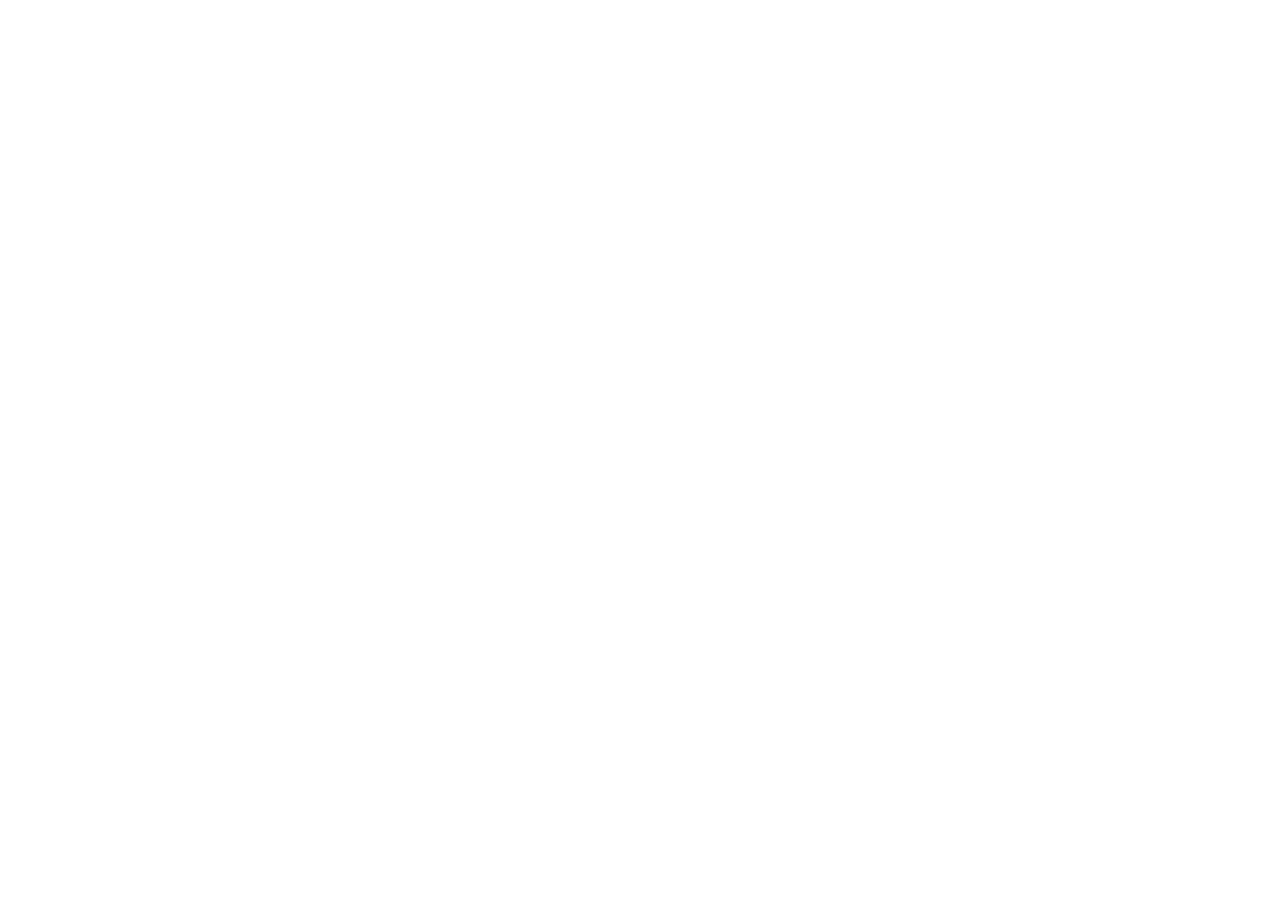
==== index.html @ 54dee0f9 "init: start singolo3" ====
<!DOCTYPE html>
<html lang="en">
<head>
    <meta charset="UTF-8">
    <meta name="viewport" content="width=device-width, initial-scale=1.0">
    <title>Document</title>
</head>
<body>

</body>
</html>
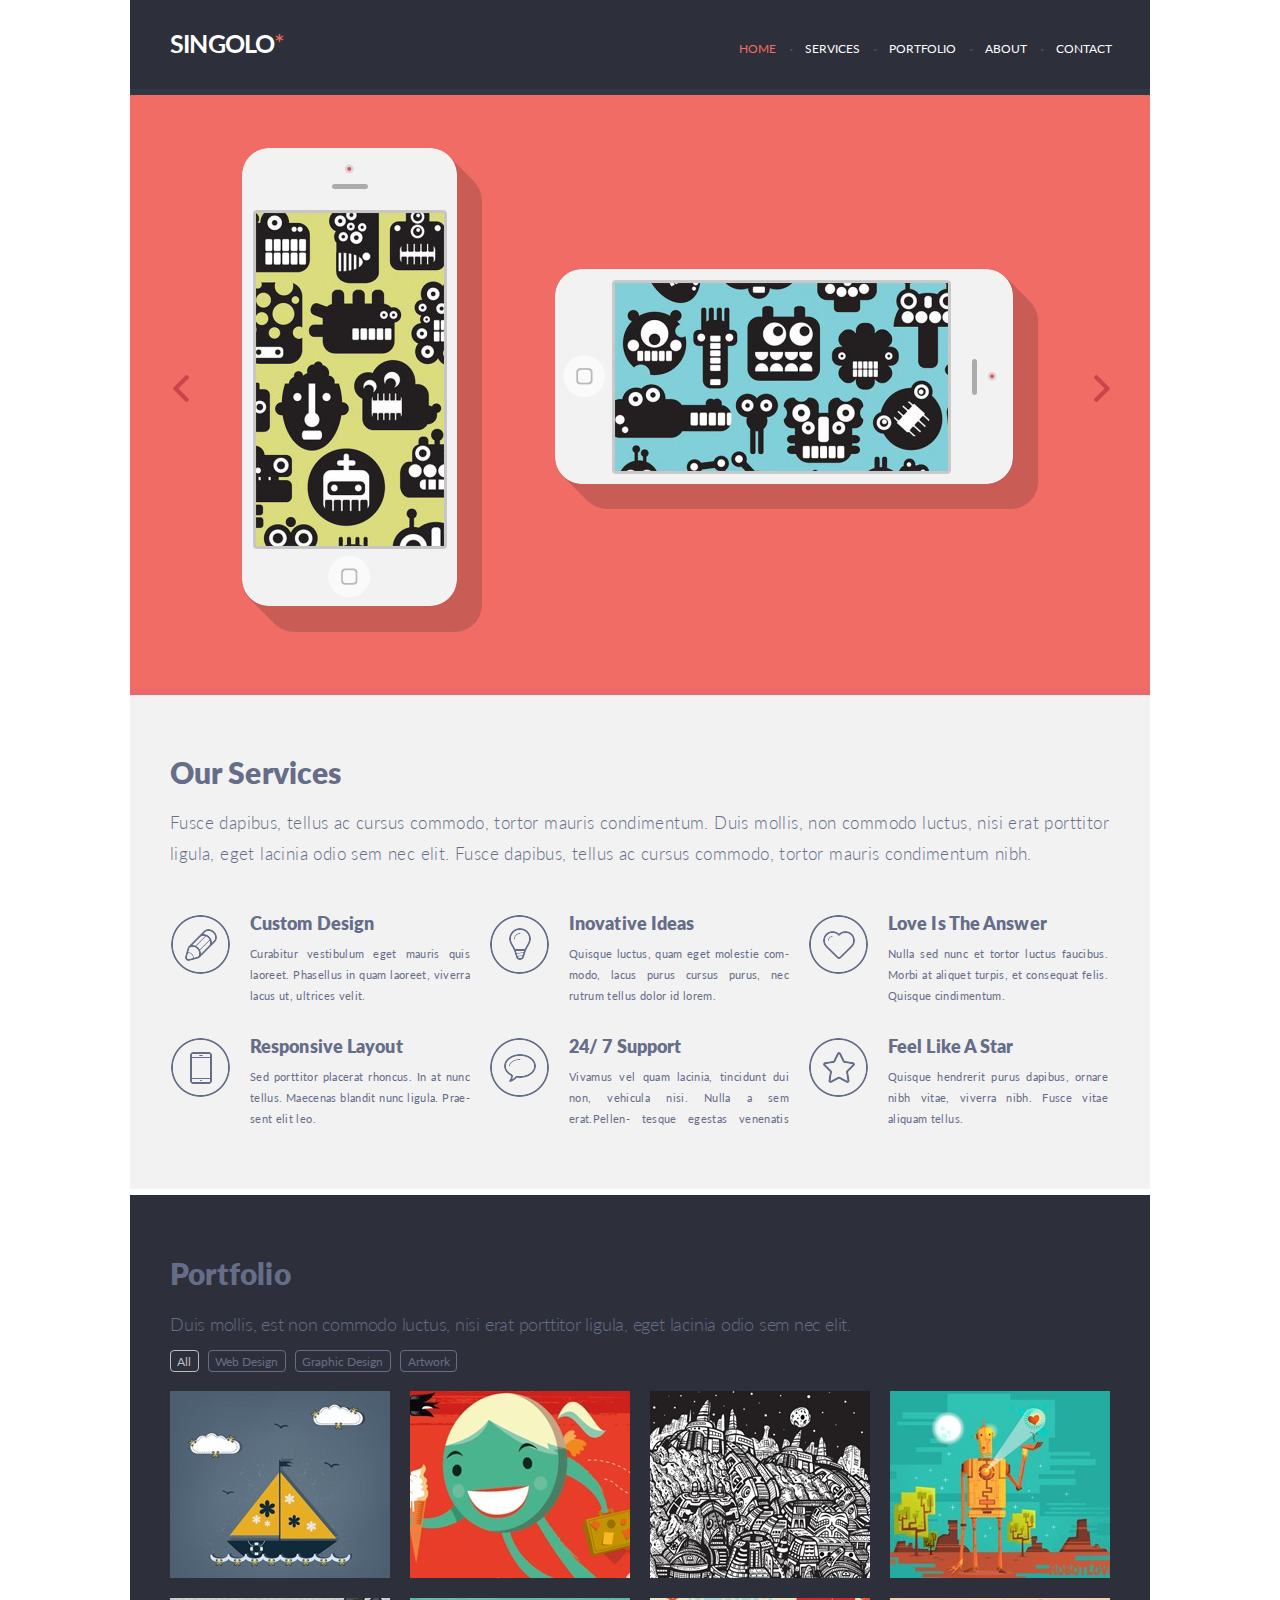
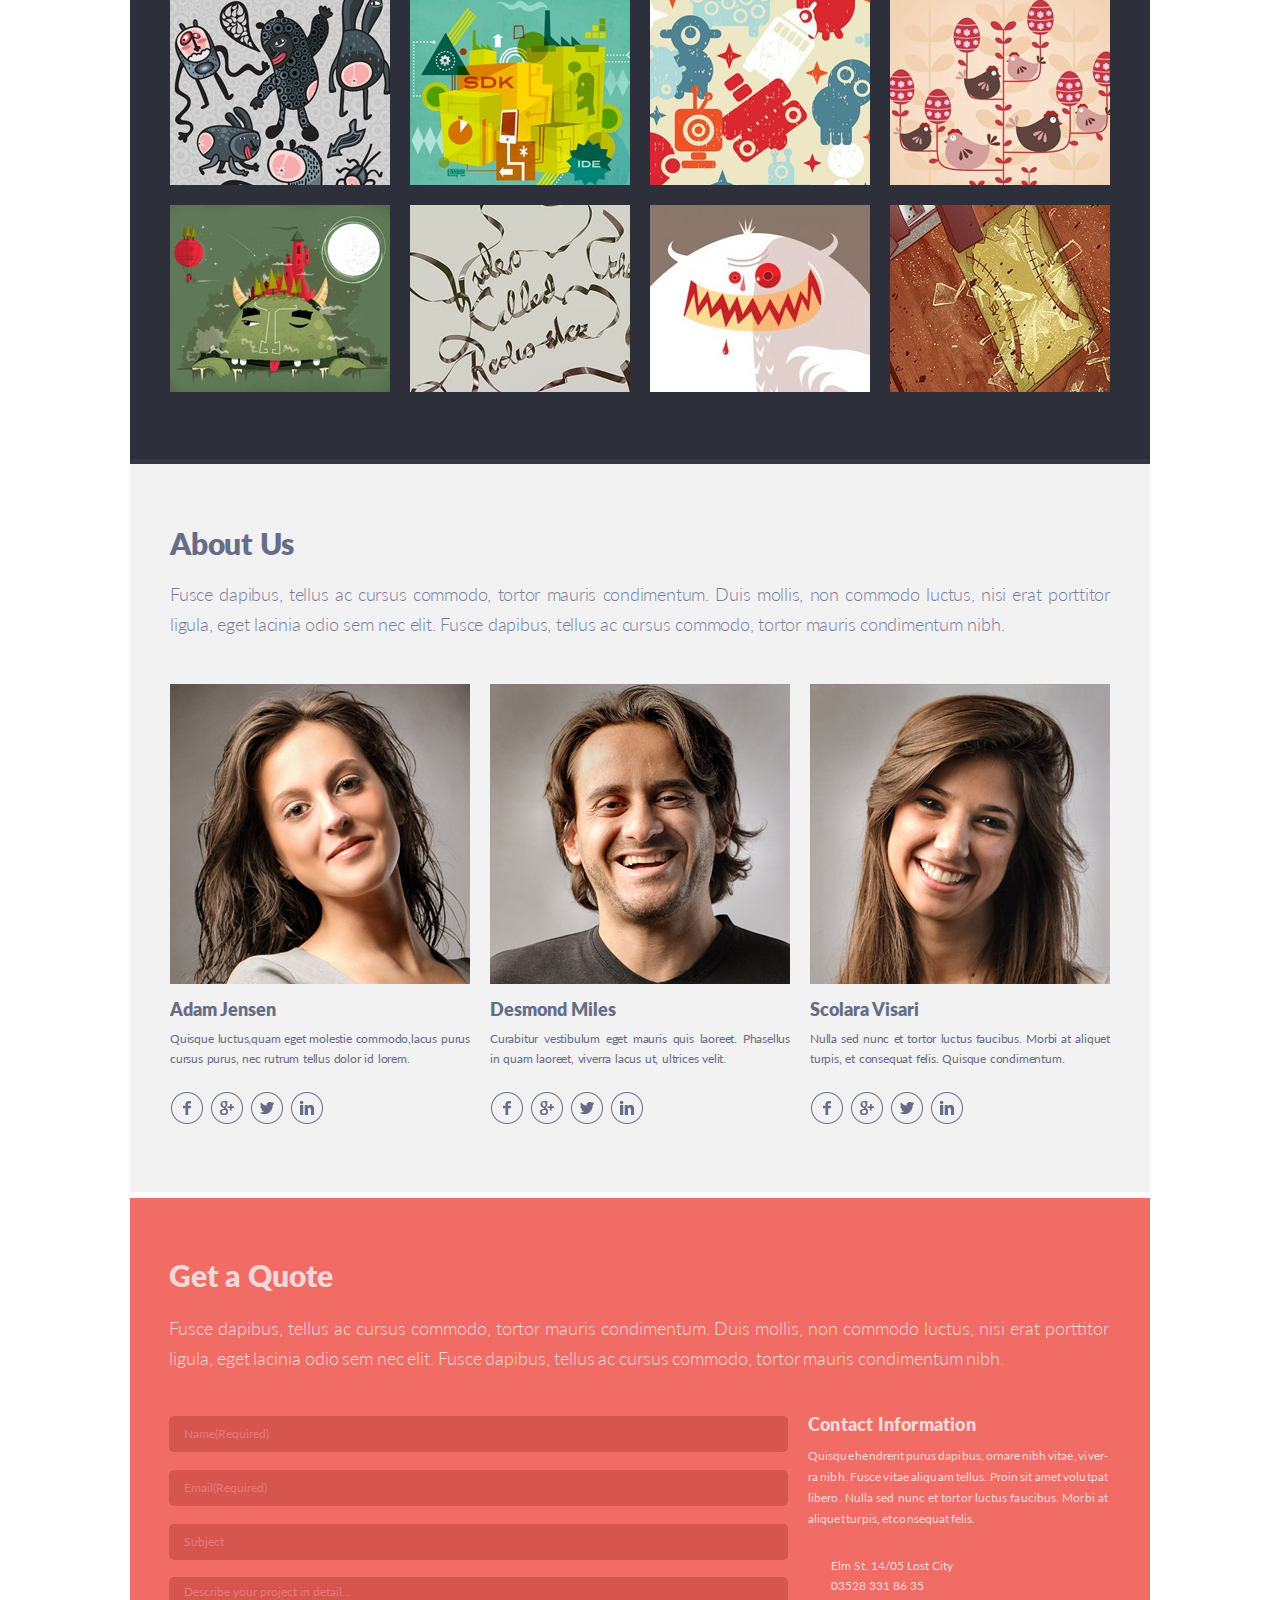
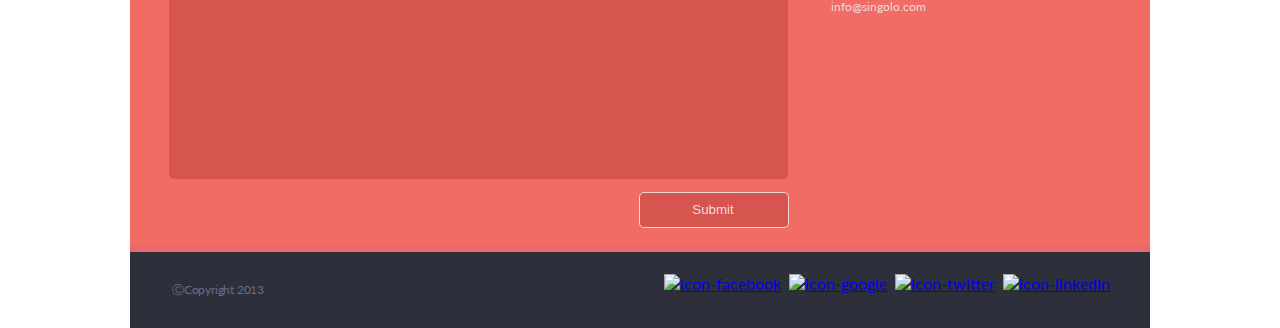
==== commit 8344d9a8: "feat: finish singolo full" ====
--- a/index.html
+++ b/index.html
@@ -1,11 +1,177 @@
 <!DOCTYPE html>
 <html lang="en">
 <head>
+    <link rel="stylesheet" href="./style.css">
     <meta charset="UTF-8">
     <meta name="viewport" content="width=device-width, initial-scale=1.0">
-    <title>Document</title>
+    <title>Singolo</title>
 </head>
 <body>
+    <div class="wrapper">
+        <header class="header">
+            <div class="header__logo">
+                <h1 class="logo__text">SINGOLO</h1>
+                <span class="logo__asterisk">*</span>
+            </div>
+            <nav class="header__navigation">
+                <ul class="navigation">
+                    <li><a class="active" href="#">Home</a></li>
+                    <li><a href="#">Services</a></li>
+                    <li><a href="#">Portfolio</a></li>
+                    <li><a href="#">About</a></li>
+                    <li><a href="#">Contact</a></li>
+                </ul>
+            </nav>
+        </header>
+        <div class="main">
+            <section class="slider">
+                <img class="arrow left" alt="" src="Assets/left.svg">
+                <img class="phone vertical_phone" alt="" src="Assets/verticalphone.png">
+                <img class="phone gorizontal_phone" alt="" src="Assets/gorizontalphone.png">
+                <img class="arrow right" alt="" src="Assets/right.svg">
+            </section>
+            <section class="our__services">
+                <span class="heading">Our Services</span>
+                <p>Fusce dapibus, tellus ac cursus commodo, tortor mauris condimentum. Duis mollis, non commodo luctus, nisi erat porttitor ligula, eget lacinia odio sem nec elit. Fusce dapibus, tellus ac cursus commodo, tortor mauris condimentum nibh.</p>
+                <div class="services">
+                    <div class="service">
+                        <img src="Assets/pen.png">
+                        <span class="topic">Custom Design</span>
+                        <p>Curabitur vestibulum eget mauris quis laoreet. Phasellus in quam laoreet, viverra lacus ut, ultrices velit.</p>
+                    </div>
+                    <div class="service">
+                        <img src="Assets/lamp.png">
+                        <span class="topic">Inovative Ideas</span>
+                        <p>Quisque luctus, quam eget molestie com- modo, lacus purus cursus purus, nec rutrum tellus dolor id lorem.</p>
+                    </div>
+                    <div class="service">
+                        <img src="Assets/heart.png">
+                        <span class="topic">Love Is The Answer</span>
+                        <p>Nulla sed nunc et tortor luctus faucibus. Morbi at aliquet turpis, et consequat felis. Quisque cindimentum.</p>
+                    </div>
+                    <div class="service">
+                        <img src="Assets/phone.png" >
+                        <span class="topic">Responsive Layout</span>
+                        <p>Sed porttitor placerat rhoncus. In at nunc tellus. Maecenas blandit nunc ligula. Prae- sent elit leo.</p>
+                    </div>
+                    <div class="service">
+                        <img src="Assets/message.png">
+                        <span class="topic">24/ 7 Support</span>
+                        <p>Vivamus vel quam lacinia, tincidunt dui non, vehicula nisi. Nulla a sem erat.Pellen- tesque egestas venenatis lorem.</p>
+                    </div>
+                    <div class="service">
+                        <img src="Assets/star.png">
+                        <span class="topic">Feel Like A Star</span>
+                        <p>Quisque hendrerit purus dapibus, ornare nibh vitae, viverra nibh. Fusce vitae aliquam tellus.</p>
+                    </div>
+
+                </div>
+            </section>
+        </div>
+        <div class="wrapper">
+            <section class="portfolio">
+                <h2>Portfolio</h2>
+                <p>Duis mollis, est non commodo luctus, nisi erat porttitor ligula, eget lacinia odio sem nec elit.</p>
+                <div class="menu">
+                    <button class="button active">All</button>
+                    <button class="button">Web Design</button>
+                    <button class="button">Graphic Design</button>
+                    <button class="button">Artwork</button>
+                </div>
+                <div class="allworks">
+                    <img src="./Assets/row1/1.jpg" alt="">
+                    <img src="./Assets/row1/2.jpg" alt="">
+                    <img src="./Assets/row1/3.jpg" alt="">
+                    <img src="./Assets/row1/4.jpg" alt="">
+                    <img src="./Assets/row2/1.jpg" alt="">
+                    <img src="./Assets/row2/2.jpg" alt="">
+                    <img src="./Assets/row2/3.jpg" alt="">
+                    <img src="./Assets/row2/4.jpg" alt="">
+                    <img src="./Assets/row3/1.jpg" alt="">
+                    <img src="./Assets/row3/2.jpg" alt="">
+                    <img src="./Assets/row3/3.jpg" alt="">
+                    <img src="./Assets/row3/4.jpg" alt="">
+                </div>
+            </section>
+            <section class="about_us">
+                <h2>About Us</h2>
+                <p>Fusce dapibus, tellus ac cursus commodo, tortor mauris condimentum. Duis mollis, non commodo luctus, nisi erat porttitor ligula, eget lacinia odio sem nec elit. Fusce dapibus, tellus ac cursus commodo, tortor mauris condimentum nibh.</p>
+                <div class="our_team">
+                    <div class="person">
+                        <img src="Assets/Adam.png" alt="">
+                        <div class="name">Adam Jensen</div>
+                        <p>Quisque luctus,quam eget molestie commodo,lacus purus cursus purus, nec rutrum tellus dolor id lorem.</p>
+                        <div class="contacts">
+                            <a href="#"><img src="Assets/facebook.svg"alt=""></a>
+                            <a href="#"><img src="Assets/google+.svg" alt=""></a>
+                            <a href="#"><img src="Assets/twitter.svg" alt=""></a>
+                            <a href="#"><img src="Assets/linkedIn.svg" alt=""></a>
+                        </div>
+                    </div>
+
+                    <div class="person">
+                        <img src="Assets/Desmond.png" alt="">
+                        <div class="name">Desmond Miles</div>
+                        <p>Curabitur vestibulum eget mauris quis laoreet. Phasellus in quam laoreet, viverra lacus ut, ultrices velit.</p>
+                        <div class="contacts">
+                            <a href="#"><img src="Assets/facebook.svg" alt=""></a>
+                            <a href="#"><img src="Assets/google+.svg" alt=""></a>
+                            <a href="#"><img src="Assets/twitter.svg"  alt=""></a>
+                            <a href="#"><img src="Assets/linkedIn.svg" alt=""></a>
+                        </div>
+                    </div>
+
+                    <div class="person">
+                        <img src="Assets/Scolara.png" alt="">
+                        <div class="name">Scolara Visari</div>
+                        <p>Nulla sed nunc et tortor luctus faucibus. Morbi at aliquet turpis, et consequat felis. Quisque condimentum.</p>
+                        <div class="contacts">
+                            <a href="#"><img src="Assets/facebook.svg" alt=""></a>
+                            <a href="#"><img src="Assets/google+.svg" alt=""></a>
+                            <a href="#"><img src="Assets/twitter.svg"  alt=""></a>
+                            <a href="#"><img src="Assets/linkedIn.svg" alt=""></a>
+                        </div>
+                    </div>
+                </div>
+
+
+            </section>
+            <div class="wrapper">
+                <section class="get_a_quote">
+                    <h2>Get a Quote</h2>
+                    <p>Fusce dapibus, tellus ac cursus commodo, tortor mauris condimentum. Duis mollis, non commodo luctus, nisi erat porttitor ligula, eget lacinia odio sem nec elit. Fusce dapibus, tellus ac cursus commodo, tortor mauris condimentum nibh.</p>
+                    <form>
+                       <p><input type="text" name="name" pattern="[a-zA-Zа-яА-ЯёЁ]+" placeholder="Name(Required)" required /></p>
+                       <p><input type="email" name="email" pattern="[a-z0-9._%+-]+@[a-z0-9.-]+\.[a-z]{2,}$" placeholder="Email(Required)" required /></p>
+                       <p><input type="text" name="subject" placeholder="Subject"></p>
+                       <textarea rows="13" name="descritrion" placeholder="Describe your project in detail..."></textarea>
+                       <input type="submit" name="submit" value="Submit">
+                    </form>
+                    <div class="contact">
+                        <div class="topic">Contact Information</div>
+                        <p>Quisque hendrerit purus dapibus, ornare nibh vitae, viver- ra nibh. Fusce vitae aliquam tellus. Proin sit amet volutpat libero. Nulla sed nunc et tortor luctus faucibus. Morbi at aliquet turpis, et consequat felis.</p>
+                        <div class="cont">
+                            <div><img src="assets/icon-location.png" alt=""></div> Elm St. 14/05 Lost City
+                        </div>
+                        <div class="cont">
+                            <div><img src="assets/icon-phone.png" alt=""></div> <a href="tel: +035283318635">03528 331 86 35</a>
+                        </div>
+                        <div class="cont">
+                            <div><img src="assets/icon-mail.png" alt=""></div> <a href="mailto: info@singolo.com">info@singolo.com</a>
+                        </div>
+
+                    </div>
+
+                </section>
+                <footer>
+                    <div class="copyright">ⒸCopyright 2013</div>
+                    <div class="social_networks">
+                        <a href="#"><img src="assets/facebook.png" alt="icon-facebook"></a>
+                        <a href="#"><img src="assets/google.png" alt="icon-google"></a>
+                        <a href="#"><img src="assets/twitter.png" alt="icon-twitter"></a>
+                        <a href="#"><img src="assets/linkedIn.png" alt="icon-linkedIn"></a>
+                    </div>
+                </footer>
 
 </body>
 </html>
--- a/style.css
+++ b/style.css
@@ -0,0 +1,554 @@
+@font-face {
+    font-family: Lato;
+    src: url(Assets/Lato-Regular.ttf);
+    font-weight: 400;
+    font-style: normal;
+  }
+
+  @font-face {
+    font-family: Lato;
+    src: url(Assets/Lato-Black.ttf);
+    font-style: normal;
+    font-weight: 900;
+  }
+
+  @font-face {
+    font-family: Lato;
+    src: url(Assets/Lato-Light.ttf);
+    font-style: normal;
+    font-weight: 300;
+  }
+
+  @font-face {
+    font-family: Lato;
+    src: url(Assets/Lato-Bold.ttf);
+    font-style: normal;
+    font-weight: 700;
+  }
+
+  /* HEADER */
+  *{
+    padding: 0px;
+    margin: 0;
+
+  }
+
+
+  body {
+    font-family: Lato, sans-serif;
+  }
+
+  .wrapper {
+    width: 1020px;
+    margin: auto;
+  }
+
+  .header {
+    height: 89px;
+    border-bottom: 6px solid #323746;
+    background-color: #2D303A;
+  }
+
+  .header__logo {
+    display: inline-block;
+    width: 565px;
+    margin-left: 40px;
+    margin-top: 28px;
+    font-size: 25px;
+    letter-spacing: -0.8px;
+
+  }
+
+  .logo__text {
+    display: inline-block;
+    color: #ffffff;
+    font-size: inherit;
+    margin-top: 0px;
+
+  }
+
+  .logo__asterisk {
+    margin-left: -6px;
+    color: #F06C64;
+  }
+
+  .header__navigation {
+    display: inline-block;
+    line-height: 4.89;
+  }
+
+  .navigation a {
+    text-decoration: none;
+    color: #ffffff;
+  }
+
+  .navigation li a:hover {
+    cursor: pointer;
+    text-decoration: underline;
+    color: #F06C64;
+  }
+
+  a.active {
+    color: #F06C64;
+  }
+
+  .navigation li {
+    display: inline;
+    margin-right: 21px;
+    font-size: 12px;
+    color: #ffffff;
+    text-transform: uppercase;
+    letter-spacing: -0.03px;
+  }
+
+  .navigation li:not(:first-child):before {
+    content: ".";
+    position: relative;
+    bottom: 2px;
+    left: -12px;
+    font-size: 19px;
+    font-family: Lato;
+    color: #494e62;
+  }
+
+  /* SLIDER */
+
+  .slider {
+    position: relative;
+    background-color: #F06C64;
+    height: 594px;
+    border-bottom: 6px solid #EA676B;
+  }
+
+  .slider img {
+    position: absolute;
+  }
+
+  .left {
+    width: 32px;
+    height: 27px;
+    left: 35px;
+    top: 280px;
+  }
+
+  .right {
+    width: 32px;
+    height: 27px;
+    right: 32px;
+    top: 280px;
+  }
+
+  .gorizontal_phone {
+    right: 103px;
+    top: 144px;
+  }
+
+  .vertical_phone {
+    left: 82px;
+    top: 45px;
+  }
+
+  .main {
+    border-bottom: 6px solid #ffffff;
+  }
+
+  .arrow:hover{
+    transform: scale(1.2);
+  }
+
+  /* OUR_SERVICES */
+
+  .our__services {
+    padding-left: 40px;
+    height: 494px;
+    color: #666d89;
+    background-color: #F2F2F2;
+  }
+
+  .service img {
+    float: left;
+    margin: 3px 20px 40px 1px;
+
+  }
+
+  .topic {
+    letter-spacing: 0.1px;
+    font-size: 18px;
+    font-weight: 900;
+  }
+
+  .heading {
+    display: inline-block;
+    margin-top: 59px;
+    font-size: 30px;
+    font-weight: 900;
+    letter-spacing: 0.1px;
+  }
+
+  .our__services p {
+    margin-top: 18px;
+    margin-bottom: 43px;
+    font-size: 17px;
+    font-weight: 300;
+    letter-spacing: 0.4px;
+    line-height: 1.8;
+  }
+
+  .services {
+    display: flex;
+    flex-wrap: wrap;
+  }
+
+  .service {
+    width: 300px;
+    height: 109px;
+    margin-right: 19px;
+    margin-bottom: 14px;
+  }
+
+  .service p {
+    margin-top: 10px;
+    margin-bottom: 15px;
+    height: 62.4px;
+    overflow: hidden;
+    font-size: 11px;
+    font-weight: 400;
+    text-align: justify;
+    letter-spacing: 0.35px;
+    line-height: 1.9;
+  }
+
+  .wrapper {
+    width: 1020px;
+    margin: 0 auto;
+  }
+
+  .portfolio {
+    background-color: #2d303a;
+    border-bottom: 5.5px solid #323746;
+    color: #666d89;
+    height: 789px;
+    padding: 34.7px 40px 40px 40px;
+  }
+
+  .about_us h2 {
+    margin-top: 25px;
+    margin-bottom: 25px;
+    font-size: 30px;
+    font-weight: 900;
+    letter-spacing: -0.2px;
+  }
+  .portfolio h2 {
+    margin-top: 25px;
+    margin-bottom: 25px;
+    font-size: 30px;
+    font-weight: 900;
+    letter-spacing: 0.2px;
+  }
+
+  .portfolio p,
+  .about_us > p {
+    margin-top: -2.5px;
+    margin-bottom: 14px;
+    font-size: 18px;
+    font-weight: 300;
+    letter-spacing: -0.22px;
+    text-align: justify;
+  }
+
+  .button {
+    margin-top: 1px;
+    margin-right: 5.5px;
+    padding: 2.4px 6.3px;
+    font-size: 12px;
+    font-family: Lato, sans-serif;
+    font-weight: 400;
+    color: inherit;
+    border: 1px solid #666d89;
+    background-color: transparent;
+    border-radius: 4px;
+  }
+  .button:hover {
+    cursor: pointer;
+    background-color: #4e5b94;
+    color: #bdbdbe;
+    text-decoration: blink;
+  }
+  .menu .active {
+    color: #bdbdbe;
+    border-color: #bdbdbe;
+  }
+  .allworks img:nth-child(4n) {
+    margin-right: 0;
+  }
+
+  .allworks {
+    display: flex;
+    flex-wrap: wrap;
+    overflow: hidden;
+    height: 621px;
+  }
+
+  .allworks img {
+    width: 220px;
+    height: 187px;
+    margin-top: 19px;
+    margin-right: 20px;
+  }
+
+  /* About Us */
+
+  .about_us {
+    height: 652px;
+    padding: 36px 40px 40px 40px;
+    color: #666d89;
+    border-bottom: 6px solid #fff;
+    background-color: #f2f2f2;
+  }
+
+  .about_us > p {
+    margin-top: -7px;
+    margin-bottom: 44px;
+    line-height: 1.7;
+    color: #767e9e;
+    font-weight: lighter;
+  }
+
+  .our_team {
+    display: flex;
+    flex-wrap: wrap;
+  }
+
+  .person {
+    margin-right: 20px;
+    width: 300px;
+    height: 460px;
+  }
+
+  .person img {
+    margin-bottom: 11px;
+  }
+
+  .person:nth-child(3n) {
+    margin-right: 0;
+  }
+
+  .person .name {
+    overflow: hidden;
+    letter-spacing: 0px;
+    font-size: 18px;
+    font-weight: 900;
+    white-space: nowrap;
+  }
+
+  .person p {
+    font-size: 12px;
+    height: 41.6px;
+    margin-top: 9px;
+    font-weight: 400;
+    overflow: hidden;
+    text-align: justify;
+    word-spacing: 1px;
+    line-height: 1.69;
+    letter-spacing: -0.2px;
+  }
+
+  .contacts {
+    padding-top: 21px;
+  }
+
+  .contacts img {
+    margin-right: 1px;
+  }
+
+  .contacts img:hover {
+    transform: scale(1.01);
+  }
+  .wrapper {
+    width: 1020px;
+    margin: 0 auto;
+  }
+ body {
+    margin: 0;
+    padding: 0;
+    font-family: Lato, sans-serif;
+}
+
+.get_a_quote {
+    height: 575px;
+    padding: 58px 41px 15px 39px;
+    background-color: #f06c64;
+    border-bottom: 6px solid #ea676b;
+    color: #f0d8d9;
+}
+
+.get_a_quote h2 {
+    font-size: 30px;
+    font-weight: 900;
+    letter-spacing: -0.165px;
+    line-height: 38.1px;
+}
+
+.get_a_quote p {
+    margin-top: 19px;
+    margin-bottom: 15px;
+    font-size: 18px;
+    font-weight: 300;
+    text-align: justify;
+    line-height: 1.7;
+    word-spacing: -1.5px;
+
+}
+
+form {
+    font-family: Lato, sans-serif;
+    display: inline-block;
+    width: 615px;
+    margin-right: 20px;
+    margin-top: 8px;
+}
+
+form input,
+form textarea{
+    width: 602px;
+    border-style: none;
+    background-color: #d6564f;
+    border-radius: 5px;
+    color: white;
+    padding-left: 15px;
+}
+
+form input{
+    height: 36px;
+    margin-bottom: -1px;
+    padding-right: 2px;
+}
+
+form input::placeholder,
+form textarea::placeholder{
+    font-family: Lato, sans-serif;
+    font-weight: 400;
+    font-size: 12px;
+    color: #e87878;
+
+}
+
+form textarea::placeholder{
+
+    font-size: 12px;
+    padding-top: 7px;
+    letter-spacing: 0px;
+}
+
+input[type="submit"]{
+    color: #f0d8d9;
+    width: 150px;
+    margin-top: 10px;
+    margin-left: 470px;
+    padding-left: 0px;
+    border: 1px solid #f0d8d9;
+}
+
+input[type="submit"]:hover{
+    cursor: pointer;
+    background-color: #f0d8d9;
+    color:#000;
+}
+
+form textarea{
+    margin-top: 3px;
+    padding-right: 2px;
+    resize: none;
+    height: 202px;
+}
+
+.contact {
+    display: inline-block;
+    width: 300px;
+    margin-top: 26px;
+    vertical-align: top;
+}
+
+.contact .topic {
+    white-space: nowrap;
+    overflow: hidden;
+    letter-spacing: 0px;
+    font-size: 18px;
+    font-weight: 900;
+    margin-top: -1.6px;
+    line-height: 23px;
+    letter-spacing: 0.2px;
+
+}
+
+.contact p {
+    margin-top: 9px;
+    margin-bottom: 29px;
+    height: 83.2px;
+    font-weight: 400;
+    overflow: hidden;
+    text-align: justify;
+    font-size: 12px;
+    line-height: 1.75;
+    letter-spacing: 0.1px;
+}
+.cont {
+    font-weight: 400;
+    font-size: 12px;
+    margin-bottom: 5.5px;
+
+}
+
+.cont a{
+    text-decoration: none;
+    color: inherit;
+}
+
+.cont a:hover{
+    text-decoration: underline #f0d8d9;
+}
+
+.cont div{
+    display: inline-block;
+    width: 13px;
+    height: 11px;
+    margin-right: 7px;
+    text-align: center;
+}
+
+footer {
+    display: flex;
+    height: 76px;
+    padding-left: 40px;
+    padding-right: 40px;
+    background-color: #2d303a;
+}
+
+.copyright{
+    width: 200px;
+    margin-left: 2px;
+    padding-top: 30px;
+    font-weight: 400;
+    font-size: 12px;
+    color: #666d89;
+    letter-spacing: -0.2px;
+}
+
+.social_networks {
+
+    width: 800px;
+    margin-right: 0;
+    margin-top: 22px;
+    text-align: right;
+}
+
+.social_networks a {
+    margin-right: 4px;
+}
+.social_networks a:last-child{
+    margin-right:0;
+}
+
+.social_networks img:hover {
+    transform: scale(1.2);
+}
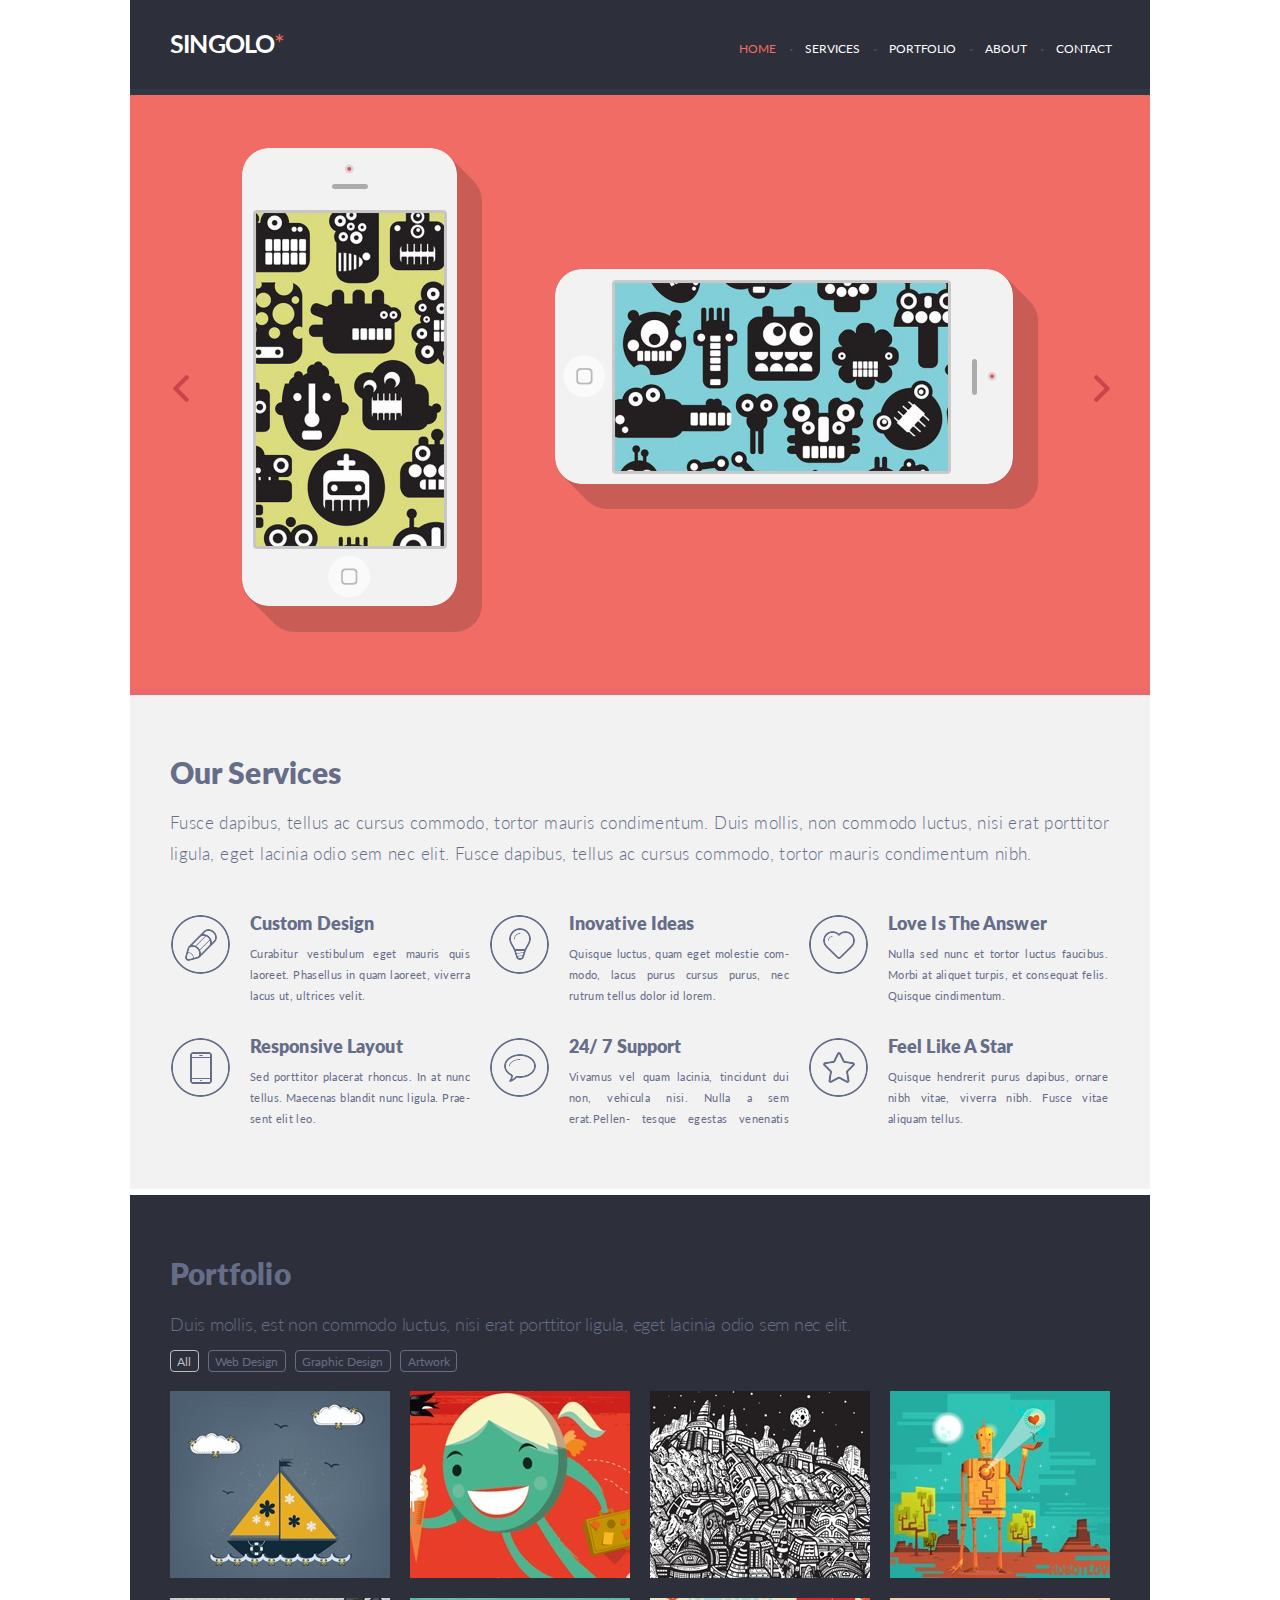
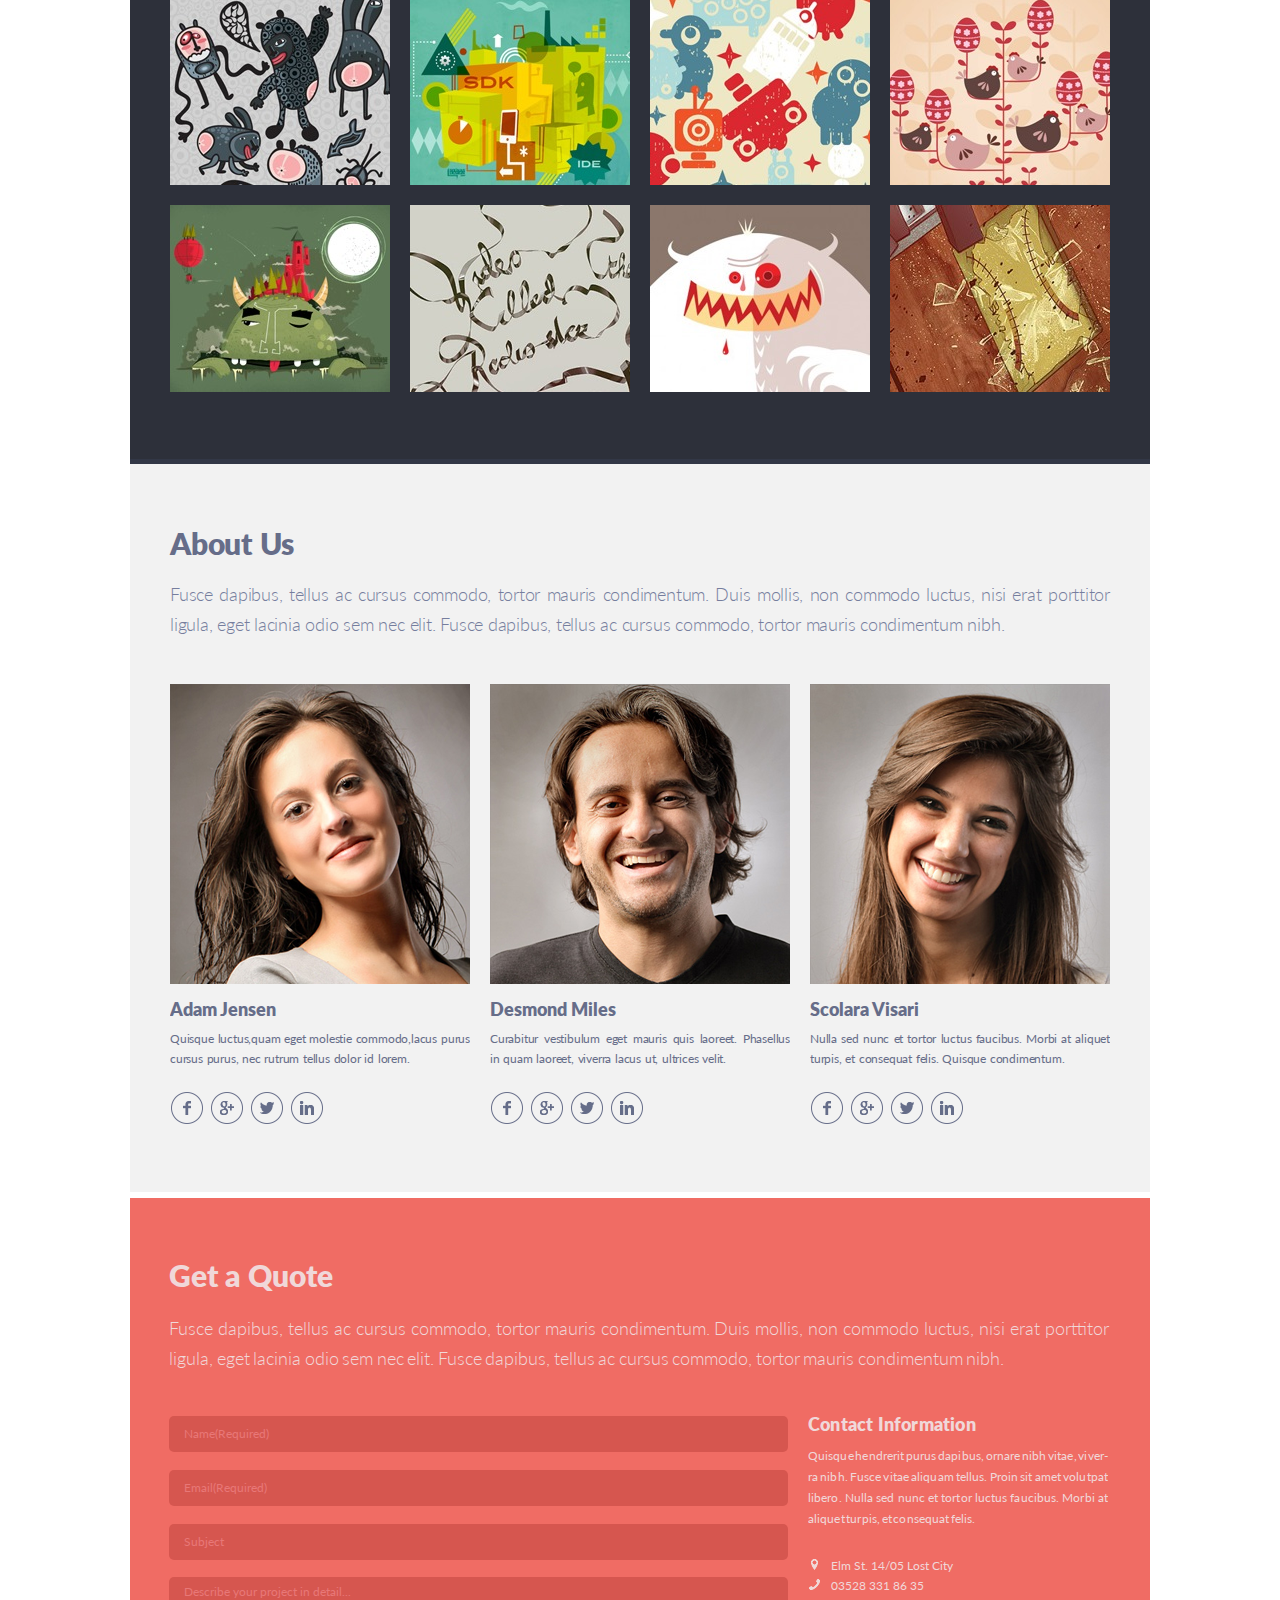
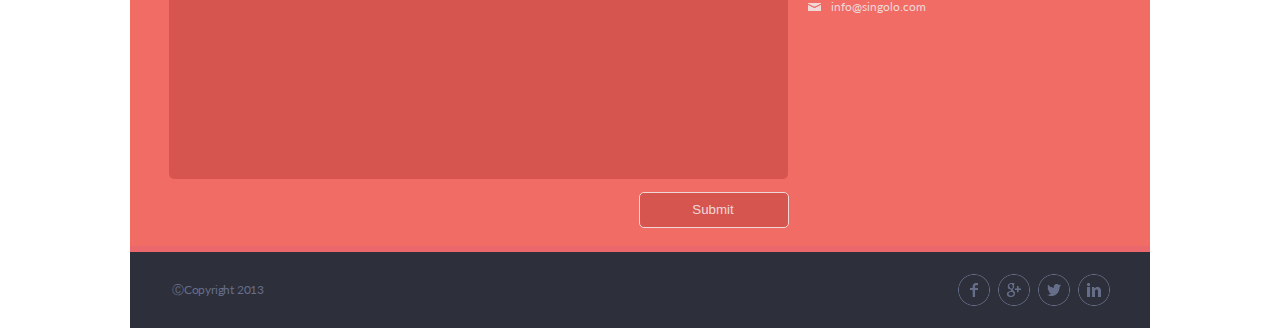
==== commit b38f44b0: "fix: change image path" ====
--- a/index.html
+++ b/index.html
@@ -151,13 +151,13 @@
                         <div class="topic">Contact Information</div>
                         <p>Quisque hendrerit purus dapibus, ornare nibh vitae, viver- ra nibh. Fusce vitae aliquam tellus. Proin sit amet volutpat libero. Nulla sed nunc et tortor luctus faucibus. Morbi at aliquet turpis, et consequat felis.</p>
                         <div class="cont">
-                            <div><img src="assets/icon-location.png" alt=""></div> Elm St. 14/05 Lost City
+                            <div><img src="Assets/icon-location.png" alt=""></div> Elm St. 14/05 Lost City
                         </div>
                         <div class="cont">
-                            <div><img src="assets/icon-phone.png" alt=""></div> <a href="tel: +035283318635">03528 331 86 35</a>
+                            <div><img src="Assets/icon-phone.png" alt=""></div> <a href="tel: +035283318635">03528 331 86 35</a>
                         </div>
                         <div class="cont">
-                            <div><img src="assets/icon-mail.png" alt=""></div> <a href="mailto: info@singolo.com">info@singolo.com</a>
+                            <div><img src="Assets/icon-mail.png" alt=""></div> <a href="mailto: info@singolo.com">info@singolo.com</a>
                         </div>
 
                     </div>
@@ -166,10 +166,10 @@
                 <footer>
                     <div class="copyright">ⒸCopyright 2013</div>
                     <div class="social_networks">
-                        <a href="#"><img src="assets/facebook.png" alt="icon-facebook"></a>
-                        <a href="#"><img src="assets/google.png" alt="icon-google"></a>
-                        <a href="#"><img src="assets/twitter.png" alt="icon-twitter"></a>
-                        <a href="#"><img src="assets/linkedIn.png" alt="icon-linkedIn"></a>
+                        <a href="#"><img src="Assets/facebook.png" alt="icon-facebook"></a>
+                        <a href="#"><img src="Assets/google.png" alt="icon-google"></a>
+                        <a href="#"><img src="Assets/twitter.png" alt="icon-twitter"></a>
+                        <a href="#"><img src="Assets/linkedIn.png" alt="icon-linkedIn"></a>
                     </div>
                 </footer>
 
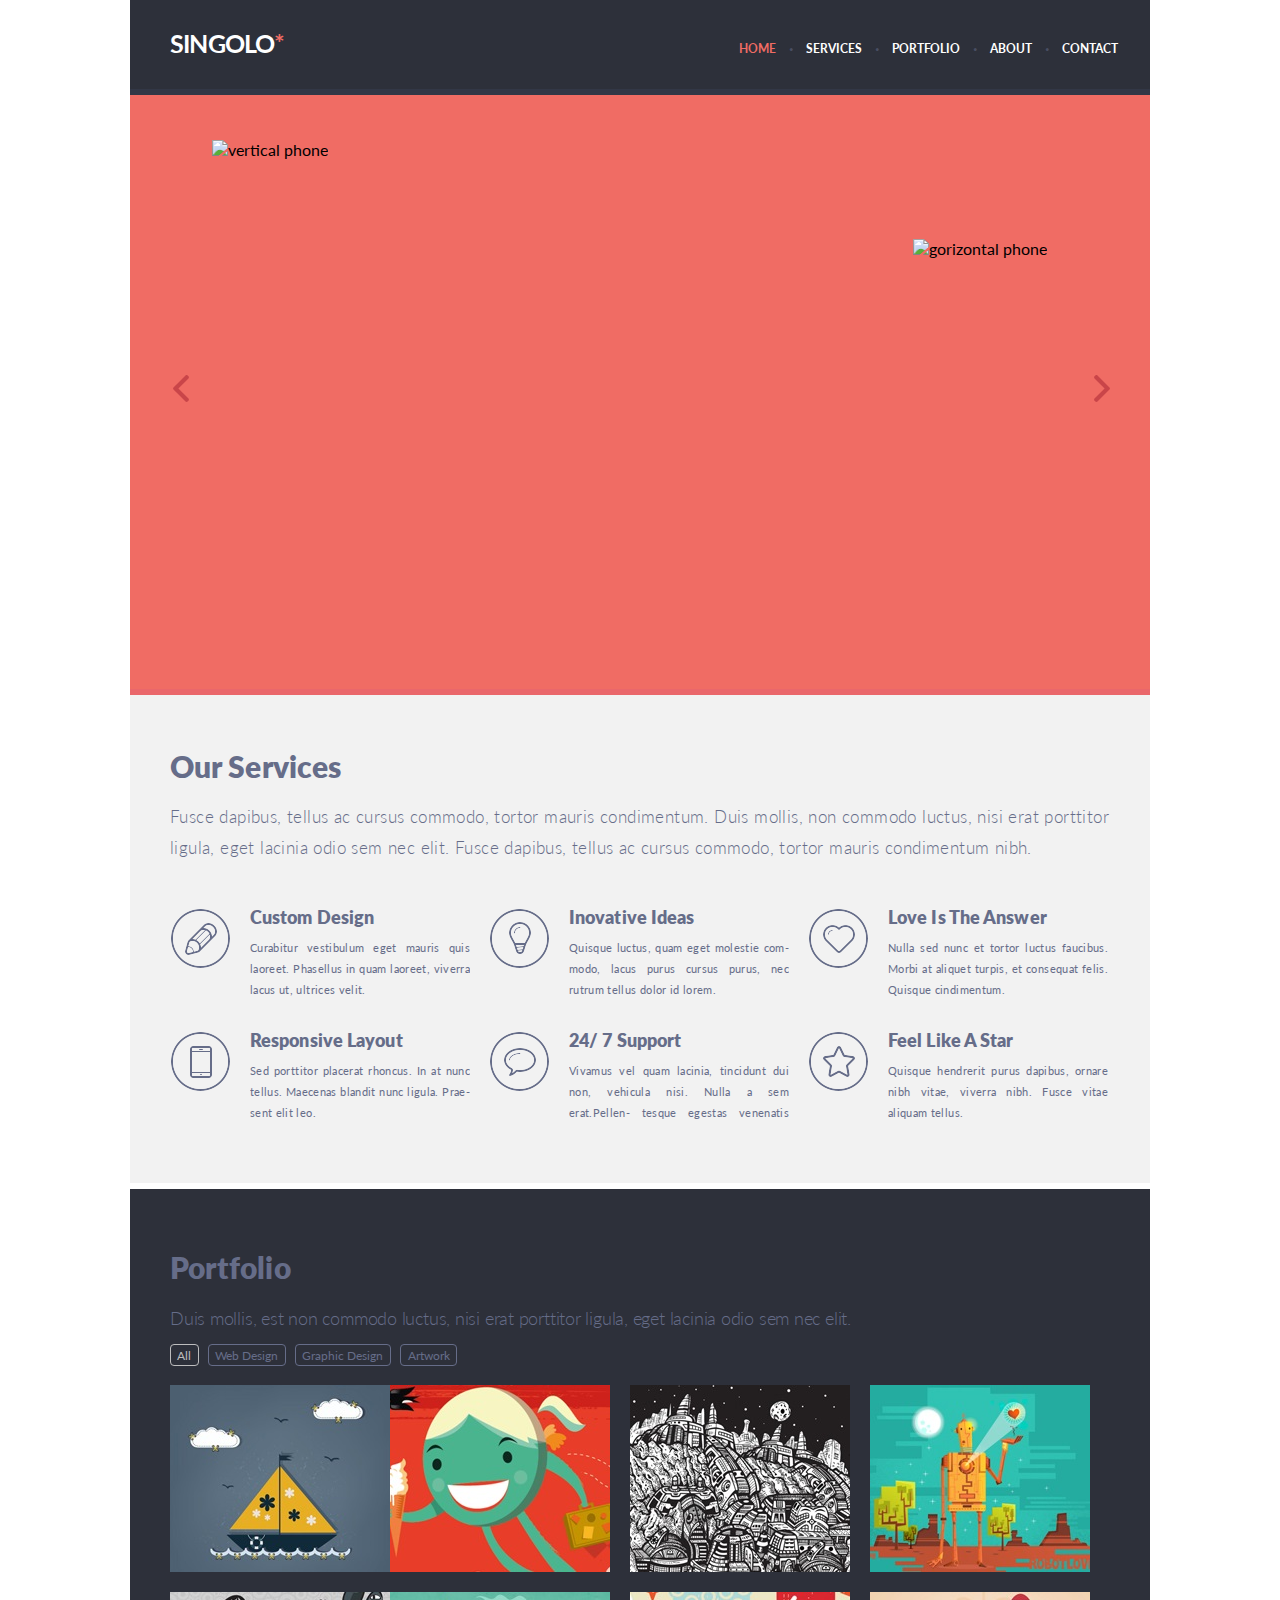
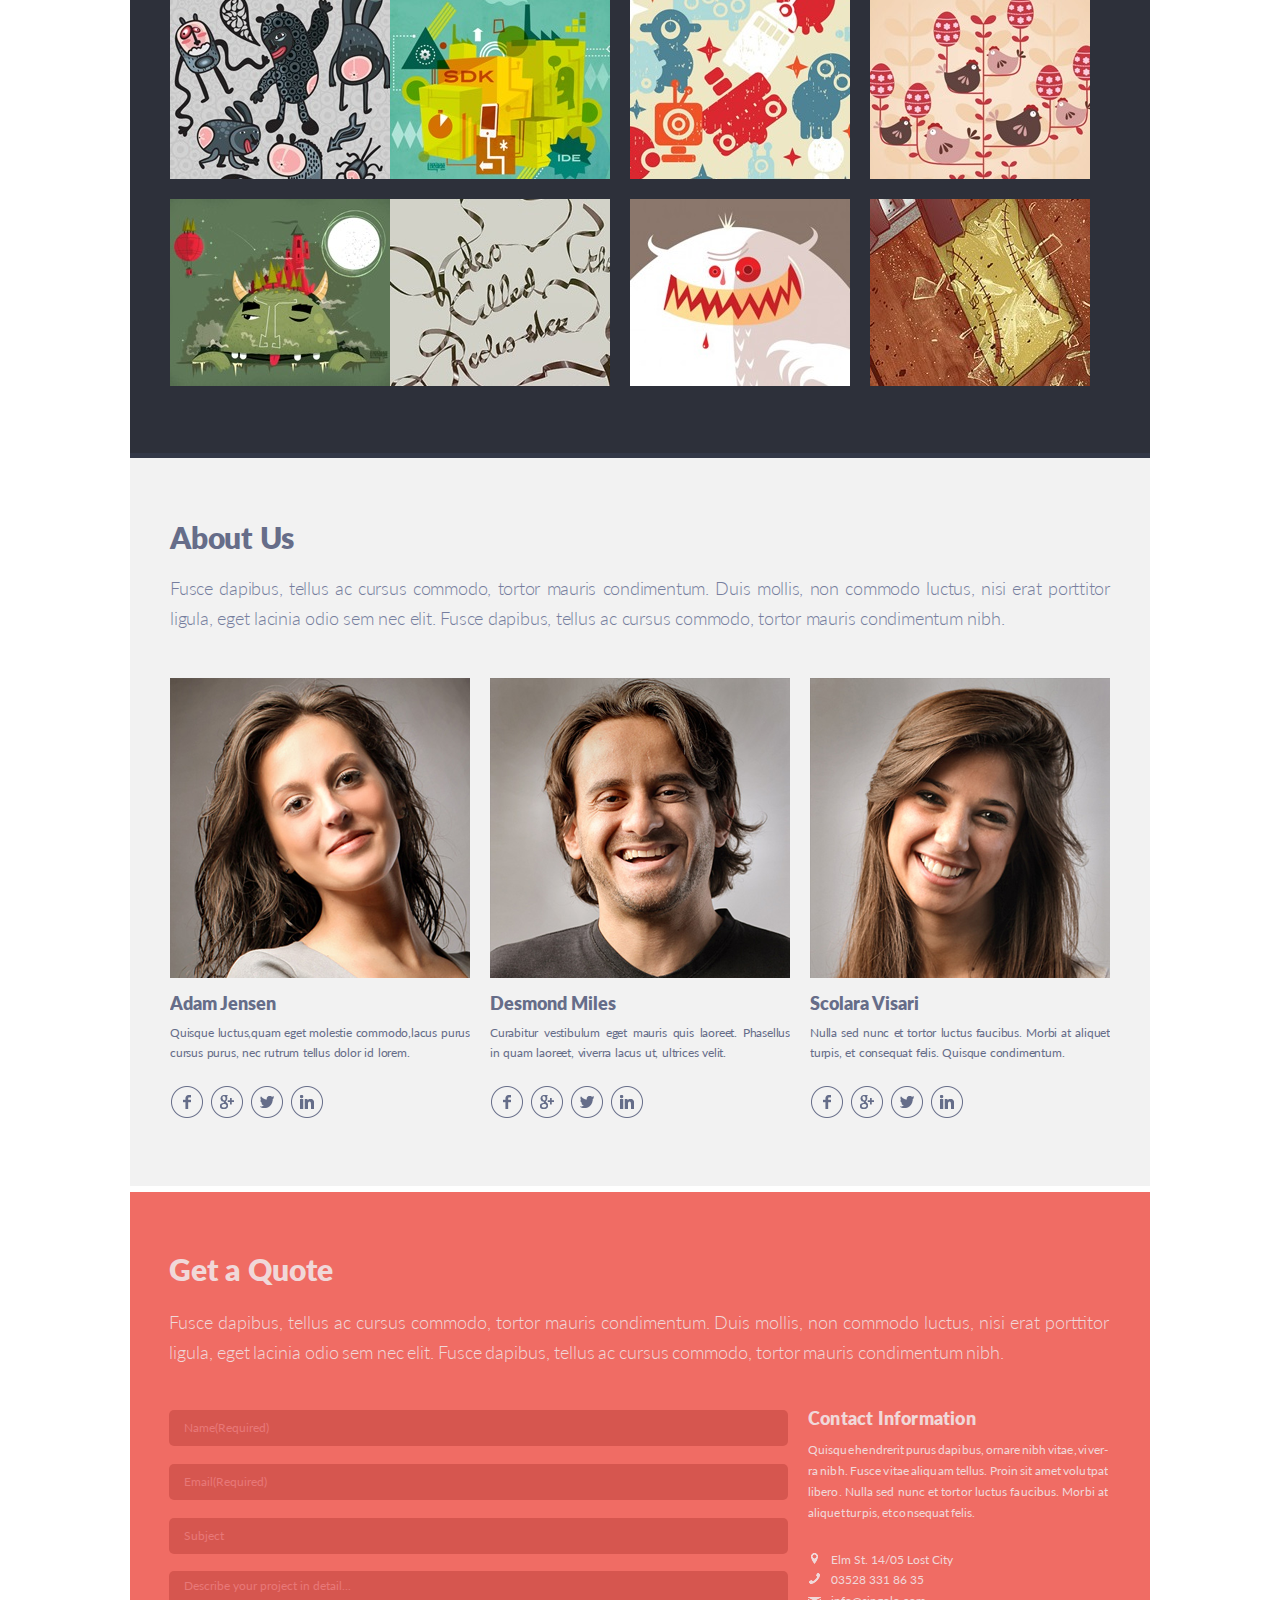
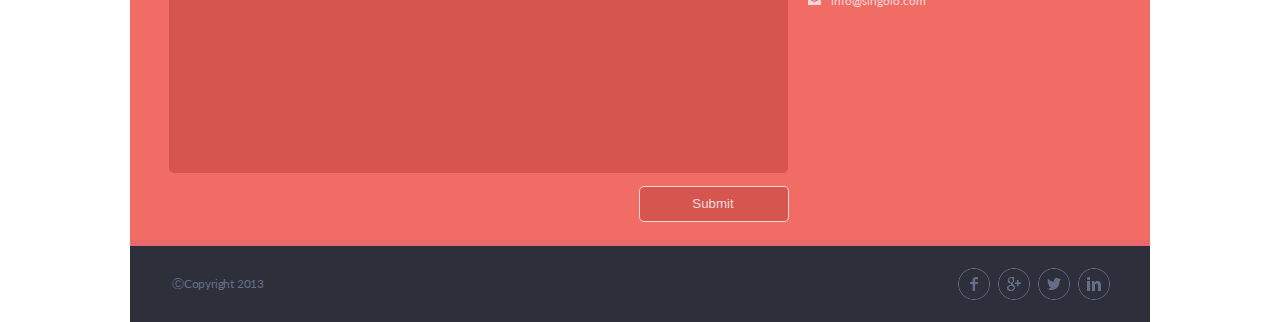
==== commit 806d4fe8: "init: start DOM-task" ====
--- a/index.html
+++ b/index.html
@@ -8,29 +8,33 @@
 </head>
 <body>
     <div class="wrapper">
-        <header class="header">
+        <header class="header" id="Home">
             <div class="header__logo">
                 <h1 class="logo__text">SINGOLO</h1>
                 <span class="logo__asterisk">*</span>
             </div>
             <nav class="header__navigation">
                 <ul class="navigation">
-                    <li><a class="active" href="#">Home</a></li>
-                    <li><a href="#">Services</a></li>
-                    <li><a href="#">Portfolio</a></li>
-                    <li><a href="#">About</a></li>
-                    <li><a href="#">Contact</a></li>
+                    <li><a class="active" href="#Home">Home</a></li>
+                    <li><a href="#Services">Services</a></li>
+                    <li><a href="#Portfolio">Portfolio</a></li>
+                    <li><a href="#About">About</a></li>
+                    <li><a href="#Contact">Contact</a></li>
                 </ul>
             </nav>
         </header>
         <div class="main">
-            <section class="slider">
+            <section class="slider" id="Slider">
                 <img class="arrow left" alt="" src="Assets/left.svg">
-                <img class="phone vertical_phone" alt="" src="Assets/verticalphone.png">
-                <img class="phone gorizontal_phone" alt="" src="Assets/gorizontalphone.png">
                 <img class="arrow right" alt="" src="Assets/right.svg">
+                <div class="slader1">
+                    <img class="phone vertical_phone onv" alt="vertical phone" src="Assets/vertical_phone.png">
+                    <img class="phone gorizontal_phone ong" alt="gorizontal phone" src="Assets/gorizontal_phone.png">
+                    <img class="phone vertical_phone ofv hidden" alt="vertical phone black" src="Assets/phone_black_vr.png">
+                    <img class="phone gorizontal_phone ofg hidden" alt="gorizontal phone black" src="Assets/phone_black_gr.png">
+                </div>
             </section>
-            <section class="our__services">
+            <section class="our__services" id="Services">
                 <span class="heading">Our Services</span>
                 <p>Fusce dapibus, tellus ac cursus commodo, tortor mauris condimentum. Duis mollis, non commodo luctus, nisi erat porttitor ligula, eget lacinia odio sem nec elit. Fusce dapibus, tellus ac cursus commodo, tortor mauris condimentum nibh.</p>
                 <div class="services">
@@ -69,7 +73,7 @@
             </section>
         </div>
         <div class="wrapper">
-            <section class="portfolio">
+            <section class="portfolio" id="Portfolio">
                 <h2>Portfolio</h2>
                 <p>Duis mollis, est non commodo luctus, nisi erat porttitor ligula, eget lacinia odio sem nec elit.</p>
                 <div class="menu">
@@ -93,7 +97,7 @@
                     <img src="./Assets/row3/4.jpg" alt="">
                 </div>
             </section>
-            <section class="about_us">
+            <section class="about_us" id="About">
                 <h2>About Us</h2>
                 <p>Fusce dapibus, tellus ac cursus commodo, tortor mauris condimentum. Duis mollis, non commodo luctus, nisi erat porttitor ligula, eget lacinia odio sem nec elit. Fusce dapibus, tellus ac cursus commodo, tortor mauris condimentum nibh.</p>
                 <div class="our_team">
@@ -140,14 +144,24 @@
                 <section class="get_a_quote">
                     <h2>Get a Quote</h2>
                     <p>Fusce dapibus, tellus ac cursus commodo, tortor mauris condimentum. Duis mollis, non commodo luctus, nisi erat porttitor ligula, eget lacinia odio sem nec elit. Fusce dapibus, tellus ac cursus commodo, tortor mauris condimentum nibh.</p>
+                    <div class="message-block hidden">
+                        <div class="message">
+                            <p>Письмо отправлено</p>
+                            <p class="topic_of">Тема: <span class="tema"></span></p>
+                            <p class="description_of">Описание: <span class="description"></span></p>
+                            <button class="close-btn">OK</button>
+                        </div>
+                    </div>
                     <form>
-                       <p><input type="text" name="name" pattern="[a-zA-Zа-яА-ЯёЁ]+" placeholder="Name(Required)" required /></p>
-                       <p><input type="email" name="email" pattern="[a-z0-9._%+-]+@[a-z0-9.-]+\.[a-z]{2,}$" placeholder="Email(Required)" required /></p>
-                       <p><input type="text" name="subject" placeholder="Subject"></p>
-                       <textarea rows="13" name="descritrion" placeholder="Describe your project in detail..."></textarea>
-                       <input type="submit" name="submit" value="Submit">
+                        <p><input class="input-name" type="text" name="name" placeholder="Name(Required)" required />
+                        </p>
+                        <p><input class="input-mail" type="email" name="email" pattern="([A-z0-9_.-]{1,})@([A-z0-9_.-]{1,}).([A-z]{2,8})"
+                                placeholder="Email(Required)" required /></p>
+                        <p><input class="input-text" type="text" name="subject" placeholder="Subject"> </p>
+                        <textarea class="input-area" rows="13" name="descritrion" placeholder="Describe your project in detail..."></textarea>
+                        <input class="button-submit" type="submit" name="submit" value="Submit">
                     </form>
-                    <div class="contact">
+                    <div class="contact" id="Contact">
                         <div class="topic">Contact Information</div>
                         <p>Quisque hendrerit purus dapibus, ornare nibh vitae, viver- ra nibh. Fusce vitae aliquam tellus. Proin sit amet volutpat libero. Nulla sed nunc et tortor luctus faucibus. Morbi at aliquet turpis, et consequat felis.</p>
                         <div class="cont">
@@ -174,4 +188,5 @@
                 </footer>
 
 </body>
+<script src="script.js"></script>
 </html>
--- a/style.css
+++ b/style.css
@@ -44,9 +44,13 @@
   }
 
   .header {
-    height: 89px;
-    border-bottom: 6px solid #323746;
-    background-color: #2D303A;
+    /* position: sticky;
+  top: 0; */
+  z-index: 4;
+  height: 89px;
+  font-weight: 700;
+  background-color: #2d303a;
+  border-bottom: 6px solid #323746;
   }
 
   .header__logo {
@@ -82,7 +86,7 @@
     color: #ffffff;
   }
 
-  .navigation li a:hover {
+  .navigation li a:not(.active):hover {
     cursor: pointer;
     text-decoration: underline;
     color: #F06C64;
@@ -90,6 +94,7 @@
 
   a.active {
     color: #F06C64;
+    cursor: default;
   }
 
   .navigation li {
@@ -115,13 +120,31 @@
 
   .slider {
     position: relative;
-    background-color: #F06C64;
+    padding: 0;
     height: 594px;
-    border-bottom: 6px solid #EA676B;
-  }
-
+  }
+  .hidden {
+    display: none;
+  }
   .slider img {
     position: absolute;
+  }
+  .slad2{
+    position: absolute;
+    top: 0;
+    left: 0;
+    z-index: 2;
+
+  }
+  .slader1 {
+    position: absolute;
+    top: 0;
+    left: 0;
+    height: 594px;
+    width: 1020px;
+    background-color: #f06c64;
+    border-bottom: 6px solid #ea676b;
+    z-index: 1;
   }
 
   .left {
@@ -129,6 +152,7 @@
     height: 27px;
     left: 35px;
     top: 280px;
+    z-index: 3;
   }
 
   .right {
@@ -136,6 +160,7 @@
     height: 27px;
     right: 32px;
     top: 280px;
+    z-index: 3;
   }
 
   .gorizontal_phone {
@@ -229,6 +254,7 @@
     color: #666d89;
     height: 789px;
     padding: 34.7px 40px 40px 40px;
+    /* padding: 34.7px 30px 40px 40px; */
   }
 
   .about_us h2 {
@@ -268,17 +294,17 @@
     background-color: transparent;
     border-radius: 4px;
   }
-  .button:hover {
+  .button:not(.active):hover {
     cursor: pointer;
     background-color: #4e5b94;
     color: #bdbdbe;
-    text-decoration: blink;
+
   }
   .menu .active {
     color: #bdbdbe;
     border-color: #bdbdbe;
   }
-  .allworks img:nth-child(4n) {
+  .allworks img:nth-child(1),.allworks img:nth-child(5),.allworks img:nth-child(9) {
     margin-right: 0;
   }
 
@@ -294,6 +320,7 @@
     height: 187px;
     margin-top: 19px;
     margin-right: 20px;
+    /* margin-left: 20px; */
   }
 
   /* About Us */
@@ -375,6 +402,7 @@
 }
 
 .get_a_quote {
+  position: relative;
     height: 575px;
     padding: 58px 41px 15px 39px;
     background-color: #f06c64;
@@ -552,3 +580,35 @@
 .social_networks img:hover {
     transform: scale(1.2);
 }
+.message-block{
+  position: absolute;
+  width: 1020px;
+  height: 660px;
+  top: 0;
+  left: 0;
+  background: #0008;
+}
+
+.message {
+position: absolute;
+top: 25%;
+left: 27%;
+width: 400px;
+padding: 20px;
+color: black;
+text-align: center;
+border: 1px solid black;
+border-radius: 5px;
+background-color: #9b9faa;
+}
+
+.frame{
+  border: 5px solid #F06C64;
+  margin-right: -10px !important;
+  margin-top: 10px !important;
+}
+
+.message button{
+  width: 100px;
+
+}
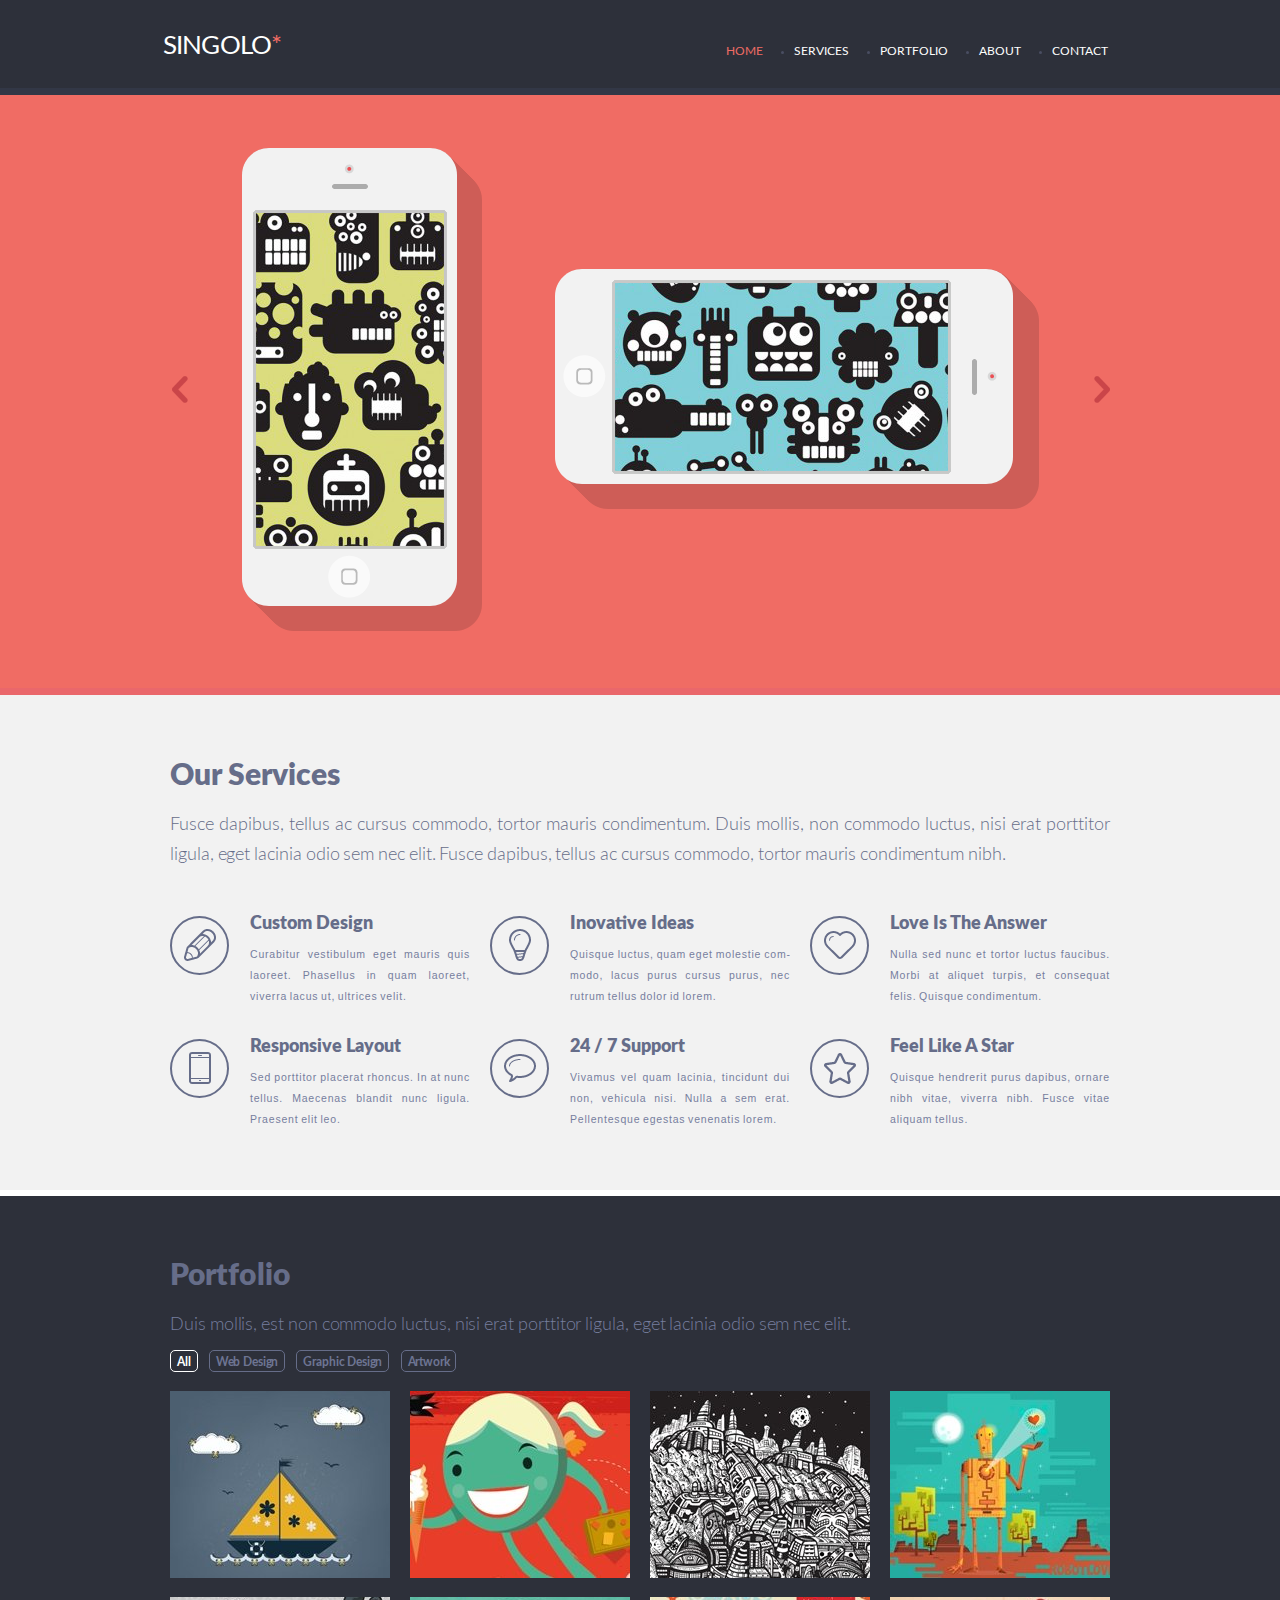
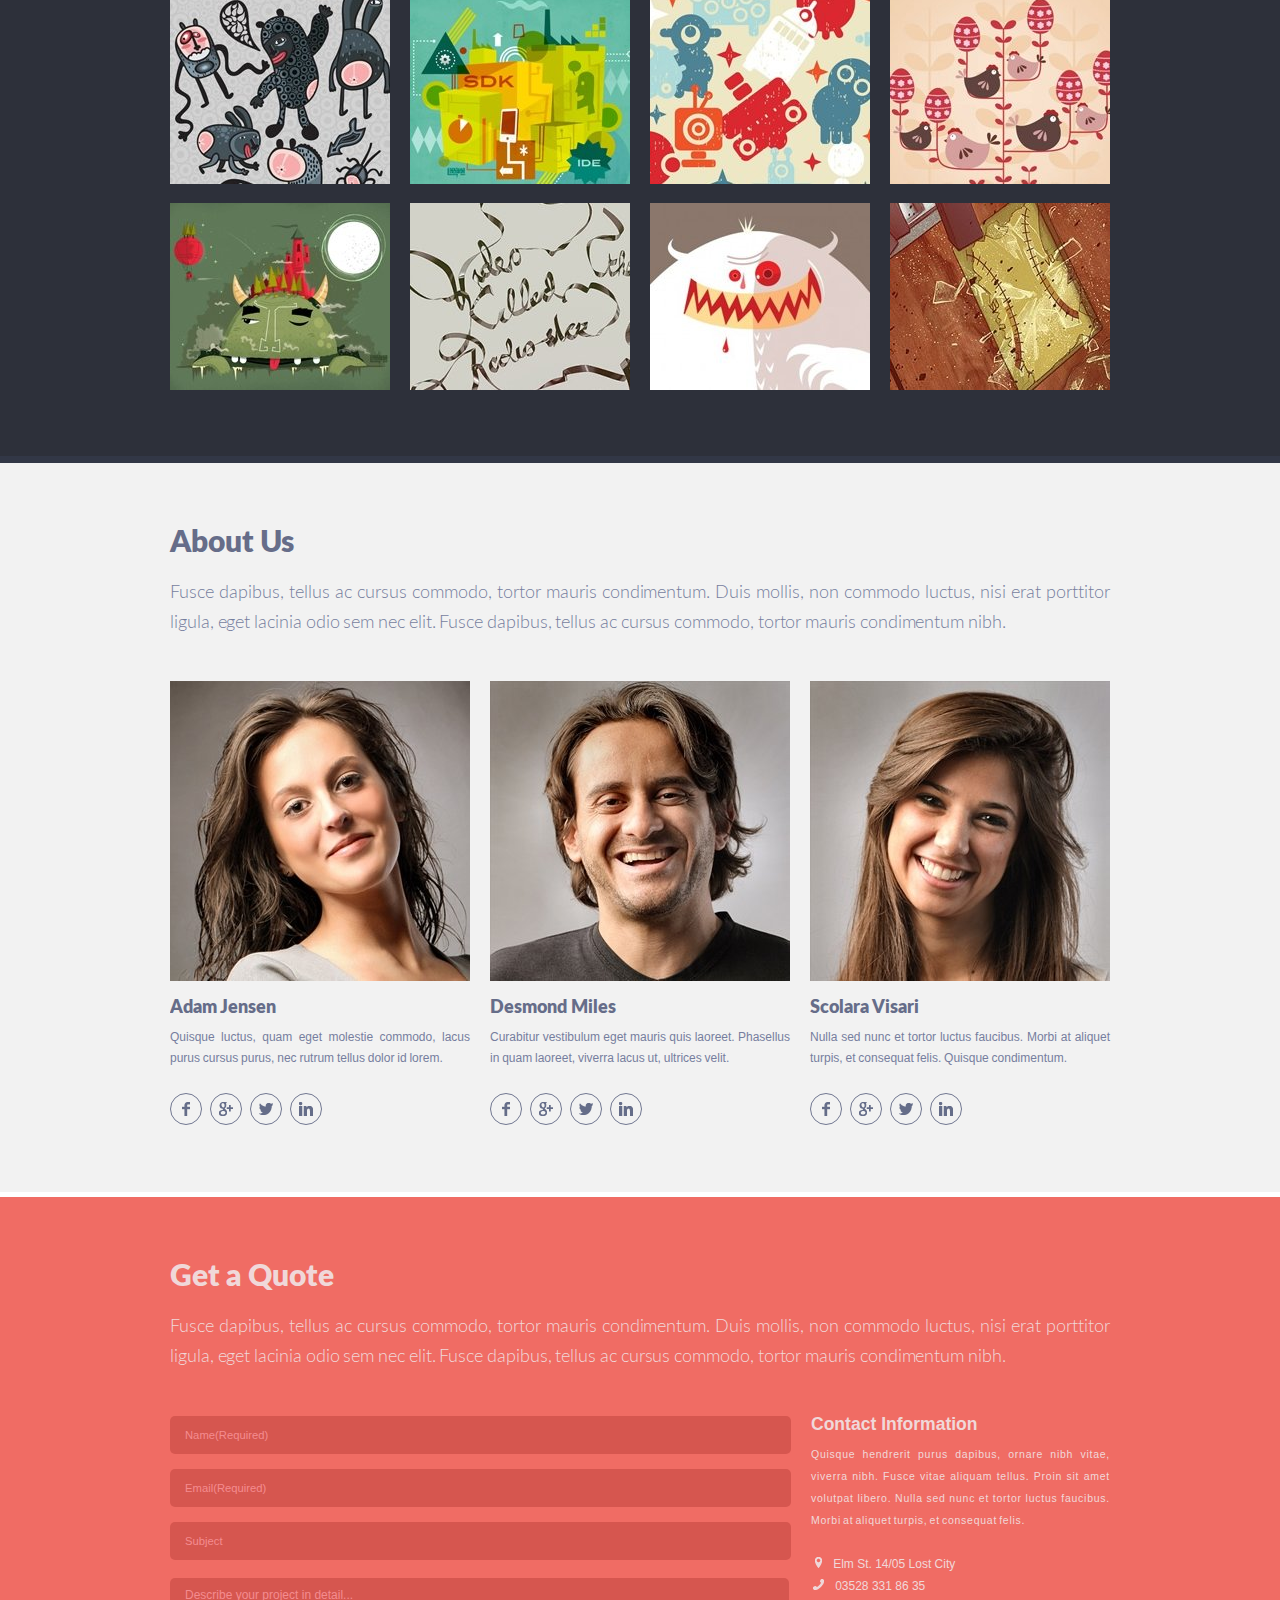
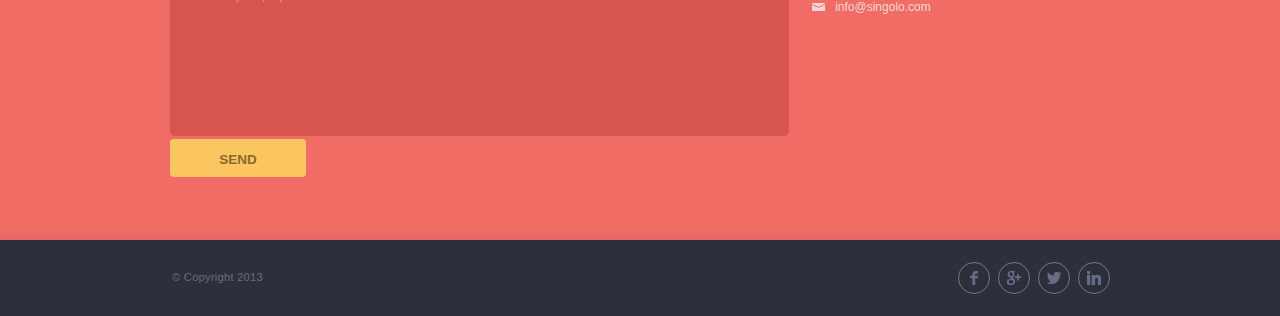
==== commit 648d7e51: "feat: add solve responsive and DOM" ====
--- a/index.html
+++ b/index.html
@@ -1,192 +1,333 @@
 <!DOCTYPE html>
 <html lang="en">
 <head>
-    <link rel="stylesheet" href="./style.css">
     <meta charset="UTF-8">
     <meta name="viewport" content="width=device-width, initial-scale=1.0">
     <title>Singolo</title>
+    <link rel="stylesheet" href="style.css">
+    <link rel="stylesheet" href="fonts.css">
+
 </head>
 <body>
-    <div class="wrapper">
-        <header class="header" id="Home">
-            <div class="header__logo">
-                <h1 class="logo__text">SINGOLO</h1>
-                <span class="logo__asterisk">*</span>
-            </div>
-            <nav class="header__navigation">
-                <ul class="navigation">
-                    <li><a class="active" href="#Home">Home</a></li>
-                    <li><a href="#Services">Services</a></li>
-                    <li><a href="#Portfolio">Portfolio</a></li>
-                    <li><a href="#About">About</a></li>
-                    <li><a href="#Contact">Contact</a></li>
-                </ul>
-            </nav>
-        </header>
-        <div class="main">
-            <section class="slider" id="Slider">
-                <img class="arrow left" alt="" src="Assets/left.svg">
-                <img class="arrow right" alt="" src="Assets/right.svg">
-                <div class="slader1">
-                    <img class="phone vertical_phone onv" alt="vertical phone" src="Assets/vertical_phone.png">
-                    <img class="phone gorizontal_phone ong" alt="gorizontal phone" src="Assets/gorizontal_phone.png">
-                    <img class="phone vertical_phone ofv hidden" alt="vertical phone black" src="Assets/phone_black_vr.png">
-                    <img class="phone gorizontal_phone ofg hidden" alt="gorizontal phone black" src="Assets/phone_black_gr.png">
-                </div>
-            </section>
-            <section class="our__services" id="Services">
-                <span class="heading">Our Services</span>
-                <p>Fusce dapibus, tellus ac cursus commodo, tortor mauris condimentum. Duis mollis, non commodo luctus, nisi erat porttitor ligula, eget lacinia odio sem nec elit. Fusce dapibus, tellus ac cursus commodo, tortor mauris condimentum nibh.</p>
-                <div class="services">
-                    <div class="service">
-                        <img src="Assets/pen.png">
-                        <span class="topic">Custom Design</span>
-                        <p>Curabitur vestibulum eget mauris quis laoreet. Phasellus in quam laoreet, viverra lacus ut, ultrices velit.</p>
-                    </div>
-                    <div class="service">
-                        <img src="Assets/lamp.png">
-                        <span class="topic">Inovative Ideas</span>
-                        <p>Quisque luctus, quam eget molestie com- modo, lacus purus cursus purus, nec rutrum tellus dolor id lorem.</p>
-                    </div>
-                    <div class="service">
-                        <img src="Assets/heart.png">
-                        <span class="topic">Love Is The Answer</span>
-                        <p>Nulla sed nunc et tortor luctus faucibus. Morbi at aliquet turpis, et consequat felis. Quisque cindimentum.</p>
-                    </div>
-                    <div class="service">
-                        <img src="Assets/phone.png" >
-                        <span class="topic">Responsive Layout</span>
-                        <p>Sed porttitor placerat rhoncus. In at nunc tellus. Maecenas blandit nunc ligula. Prae- sent elit leo.</p>
-                    </div>
-                    <div class="service">
-                        <img src="Assets/message.png">
-                        <span class="topic">24/ 7 Support</span>
-                        <p>Vivamus vel quam lacinia, tincidunt dui non, vehicula nisi. Nulla a sem erat.Pellen- tesque egestas venenatis lorem.</p>
-                    </div>
-                    <div class="service">
-                        <img src="Assets/star.png">
-                        <span class="topic">Feel Like A Star</span>
-                        <p>Quisque hendrerit purus dapibus, ornare nibh vitae, viverra nibh. Fusce vitae aliquam tellus.</p>
-                    </div>
+    <header class="header">
+        <div class="header__wrapper">
+            <div class="header__block">
+                <button class="header__burger"></button>
+                <div class="header__burger-menu">
+                    <div class="header__burger-content">
+                        <button class="header__burger"></button>
+                        <div class="burger__logo"><a href="#"><h1>SINGOLO<span>*</span></h1></a></div>
+                        <nav class="burger__navigation">
+                                <a class="navigation_active" href="#banner">Home</a></li>
+                                <a href="#services">Services</a>
+                                <a href="#portfolio">Portfolio</a>
+                                <a href="#about">About</a>
+                                <a href="#contact">Contact</a>
+                            </ul>
+                        </nav>
+                    </div>
+                </div>
+                <a href="#" class="header__logo"><h1>SINGOLO<span>*</span></h1></a>
+                <nav class="header__navigation">
+                    <ul class="navigation" id="menu">
+                        <li class="navigation__list"><a class="navigation_active" href="#banner">Home</a></li>
+                        <li class="navigation__list"><a href="#services">Services</a></li>
+                        <li class="navigation__list"><a href="#portfolio">Portfolio</a></li>
+                        <li class="navigation__list"><a href="#about">About</a></li>
+                        <li class="navigation__list"><a href="#contact">Contact</a></li>
+                    </ul>
+                </nav>
+             </div>
+        </div>
+    </header>
+    <main>
+        <section class="banner" id="banner">
+            <div class="wrapper">
+                <div class="banner__block">
+                    <div class="banner__items">
+                        <div class="banner__item">
+                            <img src="./assets/img/Slide-2.png" alt="Slide">
+                        </div>
+                        <div class="banner__item">
+                            <div class="banner__clickarea1" id="clickarea1"></div>
+                            <div class="banner__clickarea2" id="clickarea2"></div>
+                            <div class="banner__blackbox1" id="blackbox1"></div>
+                            <div class="banner__blackbox2" id="blackbox2"></div>
+                            <div class="banner__left-phone">
+                                <img src="./assets/img/iphone_2.png" id="Phone1" alt="iPhone Vertical">
+                            </div>
+                                          <!-- !!!! -->              <!-- !!!! -->
+                            <div class="banner__right-phone">
+                                <img src="./assets/img/iphone_1.png" id="Phone2" alt="iPhone Horizontal">
+                            </div>
+                        </div>
+                        <div class="banner__item">
+                            <img src="./assets/img/Slide-2.png" alt="Slide">
+                        </div>
+                    </div>
+                    <div class="banner__prev-arrow">
+                        <img src="./assets/img/prev.png" alt="Prev">
+                    </div>
+                    <div class="banner__next-arrow">
+                        <img src="./assets/img/next.png" alt="Next">
+                    </div>
+                </div>
+            </div>
+        </section>
+        <section class="our-services anchor" id="services">
+            <div class="wrapper">
+                <div class="our-services__block">
+                    <h2>Our Services</h2>
+                    <p class="our-services__description">Fusce dapibus, tellus ac cursus commodo, tortor mauris condimentum. Duis mollis, non commodo luctus, nisi erat porttitor ligula, eget lacinia odio sem nec elit. Fusce dapibus, tellus ac cursus commodo, tortor mauris condimentum nibh.</p>
+                    <div class="layout-3-column">
+                        <div class="service">
+                            <div class="service__icon">
+                                <img src="./assets/img/pen.png" alt="Pen">
+                            </div>
+                            <div class="service__name">Custom Design</div>
+                            <p class="service__description">Curabitur vestibulum eget mauris quis laoreet. Phasellus in quam laoreet, viverra lacus ut, ultrices velit.</p>
+                        </div>
+                        <div class="service">
+                            <div class="service__icon">
+                                <img src="./assets/img/bulb.png" alt="Bulb">
+                            </div>
+                            <div class="service__name">Inovative Ideas</div>
+                            <p class="service__description">Quisque luctus, quam eget molestie com&shy;modo, lacus purus cursus purus, nec rutrum tellus dolor id lorem.</p>
+                        </div>
+                        <div class="service">
+                            <div class="service__icon">
+                                <img src="./assets/img/heart.png" alt="Heart">
+                            </div>
+                            <div class="service__name">Love Is The Answer</div>
+                            <p class="service__description">Nulla sed nunc et tortor luctus faucibus. Morbi at aliquet turpis, et consequat felis. Quisque condimentum.</p>
+                        </div>
+                        <div class="service">
+                            <div class="service__icon">
+                                <img src="./assets/img/phone.png" alt="Phone">
+                            </div>
+                            <div class="service__name">Responsive Layout</div>
+                            <p class="service__description">Sed porttitor placerat rhoncus. In at nunc tellus. Maecenas blandit nunc ligula. Praesent elit leo.</p>
+                        </div>
+                        <div class="service">
+                            <div class="service__icon">
+                                <img src="./assets/img/bubble.png" alt="Bubble">
+                            </div>
+                            <div class="service__name">24 / 7 Support</div>
+                            <p class="service__description">Vivamus vel quam lacinia, tincidunt dui non, vehicula nisi. Nulla a sem erat. Pellentesque egestas venenatis lorem.</p>
+                        </div>
+                        <div class="service">
+                            <div class="service__icon">
+                                <img src="./assets/img/star.png" alt="Star">
+                            </div>
+                            <div class="service__name">Feel Like A Star</div>
+                            <p class="service__description">Quisque hendrerit purus dapibus, ornare nibh vitae, viverra nibh. Fusce vitae aliquam tellus.</p>
+                        </div>
+                    </div>
+                </div>
+            </div>
+        </section>
+        <section class="portfolio anchor" id="portfolio">
+            <div class="wrapper">
+                <div class="portfolio__block">
+                    <h2>Portfolio</h2>
+                    <p class="portfolio__description">Duis mollis, est non commodo luctus, nisi erat porttitor ligula, eget lacinia odio sem nec elit.</p>
+                    <div class="portfolio__tags" id="tags">
+                        <button class="tag tag_selected" id="tag-all">All</button>
+                        <button class="tag" id="tag-web">Web Design</button>
+                        <button class="tag" id="tag-graphic">Graphic Design</button>
+                        <button class="tag" id="tag-art">Artwork</button>
+                    </div>
+                    <div class="layout-4-column" id="portfolio-img">
+                        <article class="portfolio__work">
+                            <img class="portfolio__image" src="./assets/img/portfolio1.jpg" alt="strategy">
+                        </article>
+                        <article class="portfolio__work">
+                            <img class="portfolio__image" src="./assets/img/portfolio2.jpg" alt="strategy">
+                        </article>
+                        <article class="portfolio__work">
+                            <img class="portfolio__image" src="./assets/img/portfolio3.jpg" alt="strategy">
+                        </article>
+                        <article class="portfolio__work">
+                            <img class="portfolio__image" src="./assets/img/portfolio4.jpg" alt="strategy">
+                        </article>
+                        <article class="portfolio__work">
+                            <img class="portfolio__image" src="./assets/img/portfolio5.jpg" alt="strategy">
+                        </article>
+                        <article class="portfolio__work">
+                            <img class="portfolio__image" src="./assets/img/portfolio6.jpg" alt="strategy">
+                        </article>
+                        <article class="portfolio__work">
+                            <img class="portfolio__image" src="./assets/img/portfolio7.jpg" alt="strategy">
+                        </article>
+                        <article class="portfolio__work">
+                            <img class="portfolio__image" src="./assets/img/portfolio8.jpg" alt="strategy">
+                        </article>
+                        <article class="portfolio__work">
+                            <img class="portfolio__image" src="./assets/img/portfolio9.jpg" alt="strategy">
+                        </article>
+                        <article class="portfolio__work">
+                            <img class="portfolio__image" src="./assets/img/portfolio10.jpg" alt="strategy">
+                        </article>
+                        <article class="portfolio__work">
+                            <img class="portfolio__image" src="./assets/img/portfolio11.jpg" alt="strategy">
+                        </article>
+                        <article class="portfolio__work">
+                            <img class="portfolio__image" src="./assets/img/portfolio12.jpg" alt="strategy">
+                        </article>
+                    </div>
+                </div>
+            </div>
+        </section>
+        <section class="about-us anchor" id="about">
+            <div class="wrapper">
+                <div class="about-us__block">
+                    <h2>About Us</h2>
+                    <p class="about-us__description">Fusce dapibus, tellus ac cursus commodo, tortor mauris condimentum. Duis mollis, non commodo luctus, nisi erat porttitor ligula, eget lacinia odio sem nec elit. Fusce dapibus, tellus ac cursus commodo, tortor mauris condimentum nibh.</p>
+                    <div class="layout-3-column">
+                        <div class="staff">
+                            <div class="staff__photo">
+                                <img src="./assets/img/staff1.jpg" alt="Adam Photo">
+                            </div>
+                            <div class="staff__name">Adam Jensen</div>
+                            <p class="staff__description">Quisque luctus, quam eget molestie commodo, lacus purus cursus purus, nec rutrum tellus dolor id lorem.</p>
+                            <div class="staff__social">
+                                <div class="social__icon">
+                                    <img src="./assets/img/facebook.png" alt="Facebook">
+                                </div>
+                                <div class="social__icon">
+                                    <img src="./assets/img/google.png" alt="Google">
+                                </div>
+                                <div class="social__icon">
+                                    <img src="./assets/img/twitter.png" alt="Twitter">
+                                </div>
+                                <div class="social__icon">
+                                    <img src="./assets/img/linkedin.png" alt="LinkedIn">
+                                </div>
+                            </div>
+                        </div>
+                        <div class="staff">
+                            <div class="staff__photo">
+                                <img src="./assets/img/staff2.jpg" alt="Desmond Photo">
+                            </div>
+                            <div class="staff__name">Desmond Miles</div>
+                            <p class="staff__description">Curabitur vestibulum eget mauris quis laoreet. Phasellus in quam laoreet, viverra lacus ut, ultrices velit.</p>
+                            <div class="staff__social">
+                                <div class="social__icon">
+                                    <img src="./assets/img/facebook.png" alt="Facebook">
+                                </div>
+                                <div class="social__icon">
+                                    <img src="./assets/img/google.png" alt="Google">
+                                </div>
+                                <div class="social__icon">
+                                    <img src="./assets/img/twitter.png" alt="Twitter">
+                                </div>
+                                <div class="social__icon">
+                                    <img src="./assets/img/linkedin.png" alt="LinkedIn">
+                                </div>
+                            </div>
+                        </div>
+                        <div class="staff">
+                            <div class="staff__photo">
+                                <img src="./assets/img/staff3.jpg" alt="Scolara Photo">
+                            </div>
+                            <div class="staff__name">Scolara Visari</div>
+                            <p class="staff__description">Nulla sed nunc et tortor luctus faucibus. Morbi at aliquet turpis, et consequat felis. Quisque condimentum.</p>
+                            <div class="staff__social">
+                                <div class="social__icon">
+                                    <img src="./assets/img/facebook.png" alt="Facebook">
+                                </div>
+                                <div class="social__icon">
+                                    <img src="./assets/img/google.png" alt="Google">
+                                </div>
+                                <div class="social__icon">
+                                    <img src="./assets/img/twitter.png" alt="Twitter">
+                                </div>
+                                <div class="social__icon">
+                                    <img src="./assets/img/linkedin.png" alt="LinkedIn">
+                                </div>
+                            </div>
+                        </div>
+                    </div>
+                </div>
+            </div>
+        </section>
+        <section class="contact anchor" id="contact">
+            <div class="wrapper">
+                <div class="contact__block">
+                    <h2>Get a Quote</h2>
+                    <p class="contact__description">Fusce dapibus, tellus ac cursus commodo, tortor mauris condimentum. Duis mollis, non commodo luctus, nisi erat porttitor ligula, eget lacinia odio sem nec elit. Fusce dapibus, tellus ac cursus commodo, tortor mauris condimentum nibh.</p>
 
-                </div>
-            </section>
+                    <div class="contact__block2">
+                         <!-- !!!! -->
+                        <div class="contact__form" id="form">
+                            <form action method="GET">
+                                <p><input class="input-name" type="text" name="name" placeholder="Name(Required)" required />
+                                </p>
+                                <p><input class="input-mail" type="email" name="email" pattern="([A-z0-9_.-]{1,})@([A-z0-9_.-]{1,}).([A-z]{2,8})"
+                                        placeholder="Email(Required)" required /></p>
+                                <p><input class="input-text" type="text" name="subject" placeholder="Subject"> </p>
+                                <textarea class="input-area" rows="13" name="descritrion" placeholder="Describe your project in detail..."></textarea>
+                                <div class="contact__button">
+                                    <button type="submit" class="button" id="contact_button" name="submit" value="Submit">SEND</button>
+                                </div>
+                            </form>
+                            <div class="message-block hidden">
+                                <div class="message">
+                                    <p>Письмо отправлено</p>
+                                    <p class="topic_of">Тема: <span class="tema"></span></p>
+                                    <p class="description_of">Описание: <span class="description"></span></p>
+                                    <button class="close-btn">OK</button>
+                                </div>
+                            </div>
+
+                        </div>
+
+                        <div class="contact-info">
+                            <h3>Contact Information</h3>
+                            <p class="contact-info__text">Quisque hendrerit purus dapibus, ornare nibh vitae, viver&shy;ra nibh. Fusce vitae aliquam tellus. Proin sit amet volutpat libero. Nulla sed nunc et tortor luctus faucibus. Morbi at aliquet turpis, et consequat felis.</p>
+                            <div class="contact-info__contacts">
+                                <div class="contact-info__contact1">
+                                    <img class="contact-info__img" src="./assets/img/location.png" alt="Location" >
+                                    <span>Elm St. 14/05 Lost City</span>
+                                </div>
+                                <div class="contact-info__contact2">
+                                    <img class="contact-info__img" src="./assets/img/phone2.png" alt="Location" >
+                                    <span><a href="tel:+035283318635">03528 331 86 35</a></span>
+                                </div>
+                                <div class="contact-info__contact3">
+                                    <img class="contact-info__img" src="./assets/img/mail.png" alt="Location" >
+                                    <span><a href="mailto:info@singolo.com">info@singolo.com</a></span>
+                                </div>
+                            </div>
+                        </div>
+                    </div>
+                </div>
+            </div>
+        </section>
+    </main>
+    <footer class="footer">
+        <div class="footer__wrapper">
+            <div class="footer__block">
+                <div class="footer__text">
+                    <span>© Copyright 2013</span>
+                </div>
+                <div class="footer__contacts">
+                    <div class="social__icon">
+                        <img src="./assets/img/facebook.png" alt="Facebook">
+                    </div>
+                    <div class="social__icon">
+                        <img src="./assets/img/google.png" alt="Google">
+                    </div>
+                    <div class="social__icon">
+                        <img src="./assets/img/twitter.png" alt="Twitter">
+                    </div>
+                    <div class="social__icon">
+                        <img src="./assets/img/linkedin.png" alt="LinkedIn">
+                    </div>
+                </div>
+            </div>
         </div>
-        <div class="wrapper">
-            <section class="portfolio" id="Portfolio">
-                <h2>Portfolio</h2>
-                <p>Duis mollis, est non commodo luctus, nisi erat porttitor ligula, eget lacinia odio sem nec elit.</p>
-                <div class="menu">
-                    <button class="button active">All</button>
-                    <button class="button">Web Design</button>
-                    <button class="button">Graphic Design</button>
-                    <button class="button">Artwork</button>
-                </div>
-                <div class="allworks">
-                    <img src="./Assets/row1/1.jpg" alt="">
-                    <img src="./Assets/row1/2.jpg" alt="">
-                    <img src="./Assets/row1/3.jpg" alt="">
-                    <img src="./Assets/row1/4.jpg" alt="">
-                    <img src="./Assets/row2/1.jpg" alt="">
-                    <img src="./Assets/row2/2.jpg" alt="">
-                    <img src="./Assets/row2/3.jpg" alt="">
-                    <img src="./Assets/row2/4.jpg" alt="">
-                    <img src="./Assets/row3/1.jpg" alt="">
-                    <img src="./Assets/row3/2.jpg" alt="">
-                    <img src="./Assets/row3/3.jpg" alt="">
-                    <img src="./Assets/row3/4.jpg" alt="">
-                </div>
-            </section>
-            <section class="about_us" id="About">
-                <h2>About Us</h2>
-                <p>Fusce dapibus, tellus ac cursus commodo, tortor mauris condimentum. Duis mollis, non commodo luctus, nisi erat porttitor ligula, eget lacinia odio sem nec elit. Fusce dapibus, tellus ac cursus commodo, tortor mauris condimentum nibh.</p>
-                <div class="our_team">
-                    <div class="person">
-                        <img src="Assets/Adam.png" alt="">
-                        <div class="name">Adam Jensen</div>
-                        <p>Quisque luctus,quam eget molestie commodo,lacus purus cursus purus, nec rutrum tellus dolor id lorem.</p>
-                        <div class="contacts">
-                            <a href="#"><img src="Assets/facebook.svg"alt=""></a>
-                            <a href="#"><img src="Assets/google+.svg" alt=""></a>
-                            <a href="#"><img src="Assets/twitter.svg" alt=""></a>
-                            <a href="#"><img src="Assets/linkedIn.svg" alt=""></a>
-                        </div>
-                    </div>
-
-                    <div class="person">
-                        <img src="Assets/Desmond.png" alt="">
-                        <div class="name">Desmond Miles</div>
-                        <p>Curabitur vestibulum eget mauris quis laoreet. Phasellus in quam laoreet, viverra lacus ut, ultrices velit.</p>
-                        <div class="contacts">
-                            <a href="#"><img src="Assets/facebook.svg" alt=""></a>
-                            <a href="#"><img src="Assets/google+.svg" alt=""></a>
-                            <a href="#"><img src="Assets/twitter.svg"  alt=""></a>
-                            <a href="#"><img src="Assets/linkedIn.svg" alt=""></a>
-                        </div>
-                    </div>
-
-                    <div class="person">
-                        <img src="Assets/Scolara.png" alt="">
-                        <div class="name">Scolara Visari</div>
-                        <p>Nulla sed nunc et tortor luctus faucibus. Morbi at aliquet turpis, et consequat felis. Quisque condimentum.</p>
-                        <div class="contacts">
-                            <a href="#"><img src="Assets/facebook.svg" alt=""></a>
-                            <a href="#"><img src="Assets/google+.svg" alt=""></a>
-                            <a href="#"><img src="Assets/twitter.svg"  alt=""></a>
-                            <a href="#"><img src="Assets/linkedIn.svg" alt=""></a>
-                        </div>
-                    </div>
-                </div>
-
-
-            </section>
-            <div class="wrapper">
-                <section class="get_a_quote">
-                    <h2>Get a Quote</h2>
-                    <p>Fusce dapibus, tellus ac cursus commodo, tortor mauris condimentum. Duis mollis, non commodo luctus, nisi erat porttitor ligula, eget lacinia odio sem nec elit. Fusce dapibus, tellus ac cursus commodo, tortor mauris condimentum nibh.</p>
-                    <div class="message-block hidden">
-                        <div class="message">
-                            <p>Письмо отправлено</p>
-                            <p class="topic_of">Тема: <span class="tema"></span></p>
-                            <p class="description_of">Описание: <span class="description"></span></p>
-                            <button class="close-btn">OK</button>
-                        </div>
-                    </div>
-                    <form>
-                        <p><input class="input-name" type="text" name="name" placeholder="Name(Required)" required />
-                        </p>
-                        <p><input class="input-mail" type="email" name="email" pattern="([A-z0-9_.-]{1,})@([A-z0-9_.-]{1,}).([A-z]{2,8})"
-                                placeholder="Email(Required)" required /></p>
-                        <p><input class="input-text" type="text" name="subject" placeholder="Subject"> </p>
-                        <textarea class="input-area" rows="13" name="descritrion" placeholder="Describe your project in detail..."></textarea>
-                        <input class="button-submit" type="submit" name="submit" value="Submit">
-                    </form>
-                    <div class="contact" id="Contact">
-                        <div class="topic">Contact Information</div>
-                        <p>Quisque hendrerit purus dapibus, ornare nibh vitae, viver- ra nibh. Fusce vitae aliquam tellus. Proin sit amet volutpat libero. Nulla sed nunc et tortor luctus faucibus. Morbi at aliquet turpis, et consequat felis.</p>
-                        <div class="cont">
-                            <div><img src="Assets/icon-location.png" alt=""></div> Elm St. 14/05 Lost City
-                        </div>
-                        <div class="cont">
-                            <div><img src="Assets/icon-phone.png" alt=""></div> <a href="tel: +035283318635">03528 331 86 35</a>
-                        </div>
-                        <div class="cont">
-                            <div><img src="Assets/icon-mail.png" alt=""></div> <a href="mailto: info@singolo.com">info@singolo.com</a>
-                        </div>
-
-                    </div>
-
-                </section>
-                <footer>
-                    <div class="copyright">ⒸCopyright 2013</div>
-                    <div class="social_networks">
-                        <a href="#"><img src="Assets/facebook.png" alt="icon-facebook"></a>
-                        <a href="#"><img src="Assets/google.png" alt="icon-google"></a>
-                        <a href="#"><img src="Assets/twitter.png" alt="icon-twitter"></a>
-                        <a href="#"><img src="Assets/linkedIn.png" alt="icon-linkedIn"></a>
-                    </div>
-                </footer>
-
+    </footer>
 </body>
-<script src="script.js"></script>
+<script async src="./script.js"></script>
 </html>
--- a/style.css
+++ b/style.css
@@ -1,614 +1,1181 @@
-@font-face {
-    font-family: Lato;
-    src: url(Assets/Lato-Regular.ttf);
+html {
+  font-size: 15px;
+  scroll-behavior: smooth;
+}
+
+body {
+  padding: 0;
+  margin: 0;
+  font-family: "Lato", sans-serif;
+}
+
+h1 {
+  font-family: "Lato Regular", sans-serif;
+  margin: 0;
+  font-size: 1.7rem;
+  font-weight: 400;
+}
+
+.wrapper {
+  max-width: 1020px;
+  margin: auto;
+}
+
+.header__wrapper {
+  max-width: 1020px;
+  margin: auto;
+}
+
+.header__burger-menu {
+  display: none;
+}
+
+.header {
+  background-color: #2d303a;
+  border-bottom: 7px solid #323746;
+  position: fixed;
+  width: 100vw;
+  z-index: 1;
+}
+
+.header__block {
+  display: flex;
+  justify-content: space-between;
+  padding-bottom: 26px;
+}
+
+.header__burger {
+  display: none;
+}
+
+.header__logo {
+  color: #ffffff;
+  text-decoration: none;
+  margin-left: 33px;
+  margin-top: 34px;
+  letter-spacing: -0.85px;
+  line-height: 1;
+}
+
+.header__logo span {
+  color: #f06c64;
+}
+
+.header__navigation {
+  font-family: "Lato Regular", sans-serif;
+  margin-right: 11px;
+  margin-top: 29px;
+  font-size: 0.8rem;
+  text-transform: uppercase;
+  font-weight: 400;
+}
+
+.navigation {
+  color: #494e62;
+}
+.navigation li {
+  float: left;
+  margin-right: 31px;
+}
+
+.navigation__list a {
+  color: #ffffff;
+  text-decoration: none;
+}
+
+.navigation__list a:hover {
+  color: #f06c64;
+  text-decoration: underline;
+}
+
+.navigation li:first-child {
+  list-style-type: none;
+}
+
+a.navigation_active {
+  color: #f06c64;
+}
+
+.banner {
+  background-color: #f06c64;
+  border-bottom: 7px solid #ea676b;
+  padding-top: 95px;
+}
+
+.banner__block {
+  height: 593px;
+}
+
+.banner__items {
+  display: flex;
+  overflow: hidden;
+  width: 1020px;
+  height: 600px;
+}
+
+.banner__item {
+  flex-shrink: 0;
+  position: relative;
+  left: -1020px;
+  display: flex;
+  width: 1020px;
+}
+
+.banner__clickarea1 {
+  position: absolute;
+  margin: 53px auto auto 112px;
+  height: 459px;
+  width: 215px;
+  border-radius: 25px;
+}
+
+.banner__clickarea2 {
+  position: absolute;
+  margin: 174px auto auto 425px;
+  height: 215px;
+  width: 458px;
+  border-radius: 25px;
+}
+
+.banner__blackbox1 {
+  position: absolute;
+  margin: 118px auto auto 125px;
+  height: 334px;
+  width: 189px;
+  background-color: #000000;
+  display: none;
+}
+
+.banner__blackbox2 {
+  position: absolute;
+  margin: 187px auto auto 485px;
+  height: 189px;
+  width: 333px;
+  background-color: #000000;
+  display: none;
+}
+
+.banner__left-phone {
+  padding: 53px 0 0 112px;
+}
+
+.banner__right-phone {
+  padding: 174px 0 0 73px;
+}
+
+.banner__prev-arrow {
+  position: absolute;
+  margin: -319px auto auto 42px;
+  cursor: pointer;
+}
+
+.banner__next-arrow {
+  position: absolute;
+  margin: -319px auto auto 964px;
+  cursor: pointer;
+}
+
+.our-services {
+  background-color: #f2f2f2;
+  border-bottom: 6px solid #ffffff;
+  color: #666d89;
+}
+
+.our-services__block {
+  padding: 38px 40px 61px;
+}
+
+.our-services__block h2 {
+  font-size: 2rem;
+  font-family: "Lato Black", sans-serif;
+  margin-bottom: 0px;
+}
+
+.our-services__description {
+  text-align: justify;
+  font-family: "Lato Light", sans-serif;
+  font-size: 1.2rem;
+  line-height: 30px;
+  letter-spacing: -0.05px;
+  word-spacing: -1.1px;
+  margin: 16px 0 13px;
+}
+
+.layout-3-column {
+  display: flex;
+  flex-wrap: wrap;
+  justify-content: space-between;
+}
+
+.anchor {
+  padding-top: 60px;
+  margin-top: -60px;
+  -webkit-background-clip: content-box;
+  background-clip: content-box;
+}
+
+.service {
+  width: 33%;
+  max-width: 300px;
+  max-height: 93px;
+  overflow: hidden;
+  margin-top: 30px;
+}
+
+.service__icon {
+  margin-top: 3px;
+  float: left;
+  width: 55px;
+  height: 55px;
+  border: 2px solid #666d89;
+  border-radius: 50%;
+  display: flex;
+  align-items: center;
+  justify-content: center;
+}
+
+.service__icon img {
+  margin: 0;
+}
+
+.service__name {
+  margin-bottom: 9px;
+  margin-left: 80px;
+  color: #666d89;
+  font-family: "Lato Black";
+  font-size: 1.2rem;
+  font-weight: 400;
+  letter-spacing: 0px;
+  word-spacing: px;
+}
+
+.service__description {
+  text-align: justify;
+  margin-top: 5px;
+  margin-left: 80px;
+  color: #767e9e;
+  font-size: 0.7rem;
+  line-height: 21px;
+  letter-spacing: 0.8px;
+  word-spacing: -1px;
+}
+
+.portfolio {
+  background-color: #2d303a;
+  color: #666d89;
+  border-bottom: 7px solid #323746;
+}
+
+.portfolio__block {
+  padding: 37px 40px 25px;
+}
+
+.portfolio__block h2 {
+  font-size: 2rem;
+  font-family: "Lato Black", sans-serif;
+  margin-bottom: 4px;
+  color: #666d89;
+  letter-spacing: 0.1px;
+}
+
+.portfolio__description {
+  color: #767e9e;
+  text-align: justify;
+  font-family: "Lato Light", sans-serif;
+  font-size: 1.2rem;
+  line-height: 30px;
+  letter-spacing: -0.05px;
+  word-spacing: -1.1px;
+  margin-bottom: 10px;
+  margin-top: 16px;
+}
+
+.tag {
+  color: #6e7593;
+  background-color: #2d303a;
+  border: 1px solid #666d89;
+  border-radius: 5px;
+  cursor: pointer;
+  padding: 4px 6px 2px 6px;
+  margin-right: 7px;
+  font-family: "Lato Bold", "Arial", sans-serif;
+  font-size: 12px;
+  letter-spacing: -0.15px;
+  outline: none;
+}
+
+.tag:hover {
+  color: #ffffff;
+  border-color: #ffffff;
+}
+
+.tag_selected {
+  color: #ffffff;
+  border-color: #ffffff;
+}
+
+.layout-4-column {
+  margin: 19px 0 22px;
+  display: flex;
+  flex-wrap: wrap;
+  justify-content: space-between;
+}
+
+.portfolio__work {
+  margin-bottom: 16px;
+  cursor: pointer;
+}
+
+.portfolio__work:nth-child(n + 13) {
+  display: none;
+}
+
+.about-us {
+  background-color: #f2f2f2;
+  color: #666d89;
+  border-bottom: 5.5px solid #ffffff;
+}
+
+.about-us__block {
+  padding: 37px 40px 67px;
+}
+
+.about-us h2 {
+  font-size: 2rem;
+  font-family: "Lato Black", sans-serif;
+  margin-bottom: 4px;
+  color: #666d89;
+  letter-spacing: 0.1px;
+  word-spacing: -1.5px;
+}
+
+.about-us__description {
+  color: #767e9e;
+  text-align: justify;
+  font-family: "Lato Light", sans-serif;
+  font-size: 1.2rem;
+  line-height: 30px;
+  letter-spacing: -0.05px;
+  word-spacing: -1.1px;
+  margin: 17px 0 43px;
+}
+
+.staff {
+  width: 300px;
+}
+
+.staff__name {
+  font-size: 1.2rem;
+  font-family: "Lato Black", sans-serif;
+  margin-top: 13px;
+  margin-bottom: 4px;
+  color: #666d89;
+  letter-spacing: 0px;
+  overflow: hidden;
+  white-space: nowrap;
+  text-overflow: ellipsis;
+}
+
+.staff__description {
+  font-size: 0.8rem;
+  line-height: 21px;
+  color: #767e9e;
+  margin-top: 8px;
+  text-align: justify;
+  letter-spacing: -0px;
+  word-spacing: -0.5px;
+  margin-bottom: 0;
+}
+
+.social__icon {
+  margin-top: 24px;
+  margin-right: 8px;
+  float: left;
+  width: 30px;
+  height: 30px;
+  border: 1px solid #717791;
+  border-radius: 50%;
+  display: flex;
+  align-items: center;
+  justify-content: center;
+  cursor: pointer;
+}
+
+.social__icon img {
+  margin: 0;
+}
+
+.social__icon:hover {
+  border: 1px solid #ea676b;
+}
+
+.contact {
+  background-color: #f06c64;
+  border-bottom: 6.5px solid #ea676b;
+}
+
+.contact__block {
+  padding: 37px 40px 57px;
+}
+
+.contact h2 {
+  font-size: 2rem;
+  font-family: "Lato Black", sans-serif;
+  margin-bottom: 4px;
+  color: #f0d8d9;
+  letter-spacing: 0.1px;
+  word-spacing: -1.5px;
+}
+
+.contact__description {
+  color: #f0d8d9;
+  text-align: justify;
+  font-family: "Lato Light", sans-serif;
+  font-size: 1.2rem;
+  line-height: 30px;
+  letter-spacing: -0.05px;
+  word-spacing: -1.1px;
+  margin-bottom: 29px;
+  margin-top: 17px;
+}
+
+.contact__block2 {
+  display: flex;
+  flex-direction: row;
+}
+
+.contact__form input,
+textarea {
+  font-family: "Lato", sans-serif;
+  font-size: 0.75rem;
+  padding-left: 15px;
+  border: 0 solid white;
+  background-color: #d6564f;
+  border-radius: 5px;
+  color: #ffffff;
+}
+
+.contact__form input::placeholder,
+textarea::placeholder {
+  color: #f48c8f;
+}
+
+.contact__form input:focus,
+textarea:focus {
+  outline: none;
+}
+
+.contact__form input {
+  height: 36px;
+  width: 604px;
+}
+
+.contact__form textarea {
+  font-size: 0.8rem;
+  margin-top: 3px;
+  width: 602px;
+  padding-top: 10px;
+  height: 146px;
+  resize: none;
+}
+*/ .contact__button {
+  margin-top: 9px;
+}
+
+.button {
+  font-family: "Lato", sans-serif;
+  padding: 13px;
+  font-weight: 600;
+  font-size: 0.9rem;
+  border-radius: 4px;
+  cursor: pointer;
+  transition: all 0.3s;
+  background: #fbc65f;
+  color: #886a30;
+  border: none;
+  height: 38px;
+  width: 136px;
+}
+
+.button:hover {
+  background: #ce5d56;
+  border-color: #ce5d56;
+}
+
+.modal {
+  background-color: rgb(0, 0, 0, 0.5);
+  position: fixed;
+  top: 0;
+  right: 0;
+  bottom: 0;
+  left: 0;
+  display: flex;
+  z-index: 1;
+}
+
+.modal_hidden {
+  display: none;
+}
+
+.modal__content {
+  width: 400px;
+  margin: auto;
+  padding: 5px 20px 13px;
+  border-radius: 10px;
+  background: #fff;
+}
+
+.modal__button {
+  padding: 4px 10px;
+  border-radius: 4px;
+  cursor: pointer;
+  background: #d6564f;
+  color: #ffffff;
+  border: 1px solid #f48c8f;
+}
+
+.contact-info {
+  margin-left: 20px;
+  margin-top: -4px;
+}
+
+.contact-info h3 {
+  color: #f0d8d9;
+  margin-bottom: 0;
+}
+
+.contact-info__text {
+  margin-top: 8px;
+  color: #f0d8d9;
+  font-size: 0.7rem;
+  line-height: 22px;
+  letter-spacing: 0.75px;
+  word-spacing: -1.6px;
+  text-align: justify;
+}
+
+.contact-info__contacts {
+  margin-top: 23px;
+}
+
+.contact-info__contacts span,
+a {
+  font-size: 0.8rem;
+  line-height: 21px;
+  font-weight: 400;
+  color: #f0d8d9;
+  text-decoration: none;
+}
+
+.contact-info__contact1 {
+  margin-bottom: 1px;
+  margin-left: 4px;
+}
+
+.contact-info__contact1 img {
+  margin-right: 7px;
+}
+
+.contact-info__contact2 {
+  margin-left: 2px;
+  margin-bottom: 0px;
+}
+
+.contact-info__contact2 img {
+  margin-right: 7px;
+}
+
+.contact-info__contact3 {
+  margin-left: 1px;
+}
+
+.contact-info__contact3 img {
+  margin-right: 6px;
+}
+
+.footer {
+  background-color: #2d303a;
+}
+
+.footer__wrapper {
+  max-width: 1020px;
+  margin: auto;
+}
+
+.footer__block {
+  display: flex;
+  justify-content: space-between;
+  padding-bottom: 22px;
+}
+
+.footer__text {
+  font-family: "Lato", sans-serif;
+  color: #666d89;
+  font-size: 0.75rem;
+  padding-left: 42px;
+  padding-top: 31px;
+  letter-spacing: 0.2px;
+  word-spacing: 0px;
+}
+
+.footer__contacts {
+  margin-right: 32px;
+  margin-top: -2px;
+}
+
+@media (min-width: 768px) and (max-width: 1019px) {
+  .header__navigation {
+    margin-top: 26px;
+  }
+
+  .header__block {
+    padding-bottom: 29px;
+  }
+
+  .wrapper {
+    max-width: 768px;
+    margin: auto;
+  }
+
+  .header__burger-menu {
+    display: none;
+  }
+
+  .banner {
+    border-bottom: 5px solid #ea676b;
+  }
+
+  .banner__block {
+    height: 447px;
+  }
+
+  .banner__items {
+    height: 100%;
+    width: 100%;
+  }
+
+  .banner__item {
+    left: -768px;
+    width: 768px;
+  }
+
+  .banner__item > img {
+    width: 768px;
+  }
+
+  #Phone1 {
+    width: 180px;
+  }
+
+  #Phone2 {
+    height: 180px;
+  }
+
+  .banner__blackbox1 {
+    margin: 90px auto auto 95px;
+    height: 250px;
+    width: 142px;
+  }
+
+  .banner__blackbox2 {
+    margin: 143px auto auto 365px;
+    height: 142px;
+    width: 250px;
+  }
+
+  .banner__clickarea1 {
+    margin: 41px auto auto 85px;
+    height: 344px;
+    width: 161px;
+    border-radius: 21px;
+  }
+
+  .banner__clickarea2 {
+    margin: 133px auto auto 320px;
+    height: 162px;
+    width: 344px;
+    border-radius: 21px;
+  }
+
+  .banner__left-phone {
+    padding: 41px 0 0 85px;
+  }
+
+  .banner__right-phone {
+    padding: 133px 0 0 55px;
+  }
+
+  .banner__prev-arrow {
+    margin: -230px auto auto 29px;
+  }
+
+  .banner__next-arrow {
+    margin: -230px auto auto 724px;
+  }
+
+  .our-services__block {
+    padding: 16px 56px 16px 40px;
+  }
+
+  .our-services__description {
+    line-height: 31px;
+  }
+
+  .layout-3-column {
+    padding-top: 23px;
+  }
+
+  .service {
+    width: 50%;
+    margin-bottom: 51px;
+    margin-right: 18px;
+    margin-top: 0;
+  }
+
+  .service__icon {
+    margin-top: 0;
+    width: 56px;
+    height: 56px;
+  }
+
+  .portfolio__block {
+    padding-bottom: 24px;
+  }
+
+  .portfolio__description {
+    margin-bottom: 11px;
+    max-width: 639px;
+  }
+
+  .layout-4-column {
+    margin: 28px 0 22px;
+  }
+
+  .portfolio__image {
+    width: 216px;
+  }
+
+  .about-us__block {
+    padding: 30px 40px 69px;
+  }
+
+  .about-us__description {
+    margin: 17px 0 14px;
+  }
+
+  .staff {
+    width: 32%;
+  }
+
+  .staff__name {
+    margin-top: 7px;
+    margin-bottom: 0;
+  }
+
+  .staff__description {
+    margin-top: 0;
+  }
+
+  .staff__photo > img {
+    width: 100%;
+  }
+
+  .social__icon {
+    margin-top: 13px;
+  }
+
+  .contact__block {
+    padding: 32px 40px 39px;
+  }
+
+  .contact__description {
+    margin-bottom: 10px;
+  }
+
+  .contact__form input {
+    width: 426px;
+    margin-bottom: -3px;
+  }
+
+  .contact__form textarea {
+    margin-top: 0;
+    width: 424px;
+    height: 146px;
+  }
+
+  .contact__button {
+    margin-top: 12px;
+  }
+
+  .button {
+    height: 39px;
+    width: 135px;
+    padding: 14px;
+  }
+
+  .contact-info {
+    margin-left: 29px;
+  }
+
+  .contact-info__text {
+    margin-top: 1px;
+    line-height: 23px;
+  }
+
+  .contact-info__contacts {
+    margin-top: 0;
+  }
+
+  .footer__text {
+    font-size: 0.85rem;
+    padding-top: 33px;
+  }
+
+  .footer__contacts {
+    margin-right: 34px;
+    margin-top: 8px;
+  }
+}
+
+@media (max-width: 767px) {
+  .wrapper {
+    max-width: 375px;
+    margin: auto;
+  }
+
+  .header__block {
+    padding-bottom: 0;
+  }
+
+  .header__burger {
+    display: block;
+    background: url(./assets/img/Burger-menu-icon.png);
+    width: 25px;
+    height: 20px;
+    border: 0;
+    position: absolute;
+    left: 20px;
+    top: 26px;
+    outline: none;
+  }
+
+  .header__burger-menu {
+    background-color: rgb(0, 0, 0, 0.5);
+    position: fixed;
+    top: 0;
+    right: 0;
+    bottom: 0;
+    left: 0;
+    display: none;
+    z-index: 1;
+  }
+
+  .header__burger-content {
+    height: 100vh;
+    width: 278px;
+    background-color: #2d303a;
+    box-shadow: 0px -40px 20px rgba(0, 0, 0, 0.4);
+  }
+
+  .burger__logo {
+    margin-top: 27px;
+    margin-left: 70px;
+  }
+
+  .burger__logo span {
+    color: #f06c64;
+  }
+
+  .burger__navigation {
+    margin-left: 73px;
+  }
+
+  .burger__navigation a {
+    display: block;
+    font-size: 1.6rem;
     font-weight: 400;
-    font-style: normal;
-  }
-
-  @font-face {
-    font-family: Lato;
-    src: url(Assets/Lato-Black.ttf);
-    font-style: normal;
-    font-weight: 900;
-  }
-
-  @font-face {
-    font-family: Lato;
-    src: url(Assets/Lato-Light.ttf);
-    font-style: normal;
-    font-weight: 300;
-  }
-
-  @font-face {
-    font-family: Lato;
-    src: url(Assets/Lato-Bold.ttf);
-    font-style: normal;
-    font-weight: 700;
-  }
-
-  /* HEADER */
-  *{
-    padding: 0px;
-    margin: 0;
-
-  }
-
-
-  body {
-    font-family: Lato, sans-serif;
-  }
-
-  .wrapper {
-    width: 1020px;
-    margin: auto;
-  }
-
-  .header {
-    /* position: sticky;
-  top: 0; */
-  z-index: 4;
-  height: 89px;
-  font-weight: 700;
-  background-color: #2d303a;
-  border-bottom: 6px solid #323746;
+    text-transform: uppercase;
+    margin-bottom: 37px;
+    color: #ffffff;
+  }
+
+  a.navigation_active {
+    color: #f06c64;
+  }
+
+  .burger__navigation a:nth-child(1) {
+    margin-top: 190px;
+  }
+
+  .header__navigation {
+    display: none;
   }
 
   .header__logo {
-    display: inline-block;
-    width: 565px;
-    margin-left: 40px;
-    margin-top: 28px;
-    font-size: 25px;
-    letter-spacing: -0.8px;
-
-  }
-
-  .logo__text {
-    display: inline-block;
+    margin: 27px auto 16px;
+  }
+
+  h1 {
+    font-size: 1.4rem;
     color: #ffffff;
-    font-size: inherit;
+  }
+
+  .banner {
+    border-bottom: 2px solid #ea676b;
+    padding-top: 67px;
+  }
+
+  .banner__block {
+    height: 224px;
+  }
+
+  .banner__items {
+    height: 100%;
+    width: 100%;
+  }
+
+  .banner__item {
+    left: -375px;
+    width: 375px;
+  }
+
+  .banner__item > img {
+    width: 375px;
+  }
+
+  #Phone1 {
+    width: 88px;
+  }
+
+  #Phone2 {
+    height: 88px;
+  }
+
+  .banner__blackbox1 {
+    margin: 47px auto auto 45px;
+    height: 124px;
+    width: 70px;
+  }
+
+  .banner__blackbox2 {
+    margin: 74px auto auto 177px;
+    height: 70px;
+    width: 124px;
+  }
+
+  .banner__clickarea1 {
+    margin: 24px auto auto 41px;
+    height: 168px;
+    width: 79px;
+    border-radius: 9px;
+  }
+
+  .banner__clickarea2 {
+    margin: 69px 0 0 156px;
+    height: 79px;
+    width: 168px;
+    border-radius: 9px;
+  }
+
+  .banner__left-phone {
+    padding: 24px 0 0 41px;
+  }
+
+  .banner__right-phone {
+    padding: 69px 0 0 27px;
+  }
+
+  .banner__prev-arrow {
+    margin: -123px auto auto 9px;
+  }
+
+  .banner__next-arrow {
+    margin: -123px auto auto 350px;
+  }
+
+  .our-services__block {
+    padding: 2px 32px 18px;
+  }
+
+  .our-services__description {
+    margin: 16px 0 1px;
+  }
+
+  .service {
+    width: 100%;
+    margin-top: 27px;
+  }
+
+  .portfolio__block {
+    padding: 19px 29px;
+  }
+
+  .portfolio__description {
+    margin: 17px 0 16px;
+  }
+
+  .layout-4-column {
+    margin: 24px 0 0;
+  }
+
+  .portfolio__image {
+    width: 152px;
+  }
+
+  .portfolio__work {
+    margin-bottom: 9px;
+  }
+
+  .portfolio__work:nth-child(n + 9) {
+    display: none;
+  }
+
+  .about-us__block {
+    padding: 12px 30px 8px;
+  }
+
+  .about-us__description {
+    padding-right: 16px;
+    margin: 17px 0 25px;
+  }
+
+  .staff {
+    width: 100%;
+    margin-bottom: 33px;
+  }
+
+  .staff__name {
+    margin-top: 13px;
+    margin-bottom: 0;
+  }
+
+  .staff__description {
+    margin-top: 0;
+  }
+
+  .staff__photo > img {
+    width: 100%;
+  }
+
+  .social__icon {
+    margin-top: 13px;
+  }
+
+  .contact__block {
+    padding: 22px 30px 18px;
+  }
+
+  .contact__description {
+    padding-right: 9px;
+    margin-bottom: 9px;
+  }
+
+  .contact__block2 {
+    flex-direction: column;
+  }
+
+  .contact__form input {
+    width: calc(100% - 15px);
+    margin-bottom: -3px;
+  }
+
+  .contact__form textarea {
+    height: 146px;
+    width: calc(100% - 17px);
     margin-top: 0px;
-
-  }
-
-  .logo__asterisk {
-    margin-left: -6px;
-    color: #F06C64;
-  }
-
-  .header__navigation {
-    display: inline-block;
-    line-height: 4.89;
-  }
-
-  .navigation a {
-    text-decoration: none;
-    color: #ffffff;
-  }
-
-  .navigation li a:not(.active):hover {
-    cursor: pointer;
-    text-decoration: underline;
-    color: #F06C64;
-  }
-
-  a.active {
-    color: #F06C64;
-    cursor: default;
-  }
-
-  .navigation li {
-    display: inline;
-    margin-right: 21px;
-    font-size: 12px;
-    color: #ffffff;
-    text-transform: uppercase;
-    letter-spacing: -0.03px;
-  }
-
-  .navigation li:not(:first-child):before {
-    content: ".";
-    position: relative;
-    bottom: 2px;
-    left: -12px;
-    font-size: 19px;
-    font-family: Lato;
-    color: #494e62;
-  }
-
-  /* SLIDER */
-
-  .slider {
-    position: relative;
-    padding: 0;
-    height: 594px;
-  }
-  .hidden {
+  }
+
+  .contact__button {
+    margin-top: 11px;
+  }
+
+  .button {
+    width: 100%;
+    height: 50px;
+  }
+
+  .contact-info {
+    margin: 13px 0;
+  }
+
+  .contact-info__text {
+    margin-top: 1px;
+  }
+
+  .contact-info__contacts {
+    margin-top: 13px;
+  }
+
+  .contact-info__contact1 {
+    margin-left: 3px;
+    margin-bottom: 4px;
+  }
+
+  .contact-info__contact2 {
+    margin-bottom: 5px;
+  }
+
+  .footer__text {
     display: none;
   }
-  .slider img {
-    position: absolute;
-  }
-  .slad2{
-    position: absolute;
-    top: 0;
-    left: 0;
-    z-index: 2;
-
-  }
-  .slader1 {
-    position: absolute;
-    top: 0;
-    left: 0;
-    height: 594px;
-    width: 1020px;
-    background-color: #f06c64;
-    border-bottom: 6px solid #ea676b;
-    z-index: 1;
-  }
-
-  .left {
-    width: 32px;
-    height: 27px;
-    left: 35px;
-    top: 280px;
-    z-index: 3;
-  }
-
-  .right {
-    width: 32px;
-    height: 27px;
-    right: 32px;
-    top: 280px;
-    z-index: 3;
-  }
-
-  .gorizontal_phone {
-    right: 103px;
-    top: 144px;
-  }
-
-  .vertical_phone {
-    left: 82px;
-    top: 45px;
-  }
-
-  .main {
-    border-bottom: 6px solid #ffffff;
-  }
-
-  .arrow:hover{
-    transform: scale(1.2);
-  }
-
-  /* OUR_SERVICES */
-
-  .our__services {
-    padding-left: 40px;
-    height: 494px;
-    color: #666d89;
-    background-color: #F2F2F2;
-  }
-
-  .service img {
-    float: left;
-    margin: 3px 20px 40px 1px;
-
-  }
-
-  .topic {
-    letter-spacing: 0.1px;
-    font-size: 18px;
-    font-weight: 900;
-  }
-
-  .heading {
-    display: inline-block;
-    margin-top: 59px;
-    font-size: 30px;
-    font-weight: 900;
-    letter-spacing: 0.1px;
-  }
-
-  .our__services p {
-    margin-top: 18px;
-    margin-bottom: 43px;
-    font-size: 17px;
-    font-weight: 300;
-    letter-spacing: 0.4px;
-    line-height: 1.8;
-  }
-
-  .services {
-    display: flex;
-    flex-wrap: wrap;
-  }
-
-  .service {
-    width: 300px;
-    height: 109px;
-    margin-right: 19px;
-    margin-bottom: 14px;
-  }
-
-  .service p {
-    margin-top: 10px;
-    margin-bottom: 15px;
-    height: 62.4px;
-    overflow: hidden;
-    font-size: 11px;
-    font-weight: 400;
-    text-align: justify;
-    letter-spacing: 0.35px;
-    line-height: 1.9;
-  }
-
-  .wrapper {
-    width: 1020px;
-    margin: 0 auto;
-  }
-
-  .portfolio {
-    background-color: #2d303a;
-    border-bottom: 5.5px solid #323746;
-    color: #666d89;
-    height: 789px;
-    padding: 34.7px 40px 40px 40px;
-    /* padding: 34.7px 30px 40px 40px; */
-  }
-
-  .about_us h2 {
-    margin-top: 25px;
-    margin-bottom: 25px;
-    font-size: 30px;
-    font-weight: 900;
-    letter-spacing: -0.2px;
-  }
-  .portfolio h2 {
-    margin-top: 25px;
-    margin-bottom: 25px;
-    font-size: 30px;
-    font-weight: 900;
-    letter-spacing: 0.2px;
-  }
-
-  .portfolio p,
-  .about_us > p {
-    margin-top: -2.5px;
-    margin-bottom: 14px;
-    font-size: 18px;
-    font-weight: 300;
-    letter-spacing: -0.22px;
-    text-align: justify;
-  }
-
-  .button {
-    margin-top: 1px;
-    margin-right: 5.5px;
-    padding: 2.4px 6.3px;
-    font-size: 12px;
-    font-family: Lato, sans-serif;
-    font-weight: 400;
-    color: inherit;
-    border: 1px solid #666d89;
-    background-color: transparent;
-    border-radius: 4px;
-  }
-  .button:not(.active):hover {
-    cursor: pointer;
-    background-color: #4e5b94;
-    color: #bdbdbe;
-
-  }
-  .menu .active {
-    color: #bdbdbe;
-    border-color: #bdbdbe;
-  }
-  .allworks img:nth-child(1),.allworks img:nth-child(5),.allworks img:nth-child(9) {
-    margin-right: 0;
-  }
-
-  .allworks {
-    display: flex;
-    flex-wrap: wrap;
-    overflow: hidden;
-    height: 621px;
-  }
-
-  .allworks img {
-    width: 220px;
-    height: 187px;
-    margin-top: 19px;
-    margin-right: 20px;
-    /* margin-left: 20px; */
-  }
-
-  /* About Us */
-
-  .about_us {
-    height: 652px;
-    padding: 36px 40px 40px 40px;
-    color: #666d89;
-    border-bottom: 6px solid #fff;
-    background-color: #f2f2f2;
-  }
-
-  .about_us > p {
-    margin-top: -7px;
-    margin-bottom: 44px;
-    line-height: 1.7;
-    color: #767e9e;
-    font-weight: lighter;
-  }
-
-  .our_team {
-    display: flex;
-    flex-wrap: wrap;
-  }
-
-  .person {
-    margin-right: 20px;
-    width: 300px;
-    height: 460px;
-  }
-
-  .person img {
-    margin-bottom: 11px;
-  }
-
-  .person:nth-child(3n) {
-    margin-right: 0;
-  }
-
-  .person .name {
-    overflow: hidden;
-    letter-spacing: 0px;
-    font-size: 18px;
-    font-weight: 900;
-    white-space: nowrap;
-  }
-
-  .person p {
-    font-size: 12px;
-    height: 41.6px;
-    margin-top: 9px;
-    font-weight: 400;
-    overflow: hidden;
-    text-align: justify;
-    word-spacing: 1px;
-    line-height: 1.69;
-    letter-spacing: -0.2px;
-  }
-
-  .contacts {
-    padding-top: 21px;
-  }
-
-  .contacts img {
-    margin-right: 1px;
-  }
-
-  .contacts img:hover {
-    transform: scale(1.01);
-  }
-  .wrapper {
-    width: 1020px;
-    margin: 0 auto;
-  }
- body {
-    margin: 0;
-    padding: 0;
-    font-family: Lato, sans-serif;
-}
-
-.get_a_quote {
-  position: relative;
-    height: 575px;
-    padding: 58px 41px 15px 39px;
-    background-color: #f06c64;
-    border-bottom: 6px solid #ea676b;
-    color: #f0d8d9;
-}
-
-.get_a_quote h2 {
-    font-size: 30px;
-    font-weight: 900;
-    letter-spacing: -0.165px;
-    line-height: 38.1px;
-}
-
-.get_a_quote p {
-    margin-top: 19px;
-    margin-bottom: 15px;
-    font-size: 18px;
-    font-weight: 300;
-    text-align: justify;
-    line-height: 1.7;
-    word-spacing: -1.5px;
-
-}
-
-form {
-    font-family: Lato, sans-serif;
-    display: inline-block;
-    width: 615px;
-    margin-right: 20px;
-    margin-top: 8px;
-}
-
-form input,
-form textarea{
-    width: 602px;
-    border-style: none;
-    background-color: #d6564f;
-    border-radius: 5px;
-    color: white;
-    padding-left: 15px;
-}
-
-form input{
-    height: 36px;
-    margin-bottom: -1px;
-    padding-right: 2px;
-}
-
-form input::placeholder,
-form textarea::placeholder{
-    font-family: Lato, sans-serif;
-    font-weight: 400;
-    font-size: 12px;
-    color: #e87878;
-
-}
-
-form textarea::placeholder{
-
-    font-size: 12px;
-    padding-top: 7px;
-    letter-spacing: 0px;
-}
-
-input[type="submit"]{
-    color: #f0d8d9;
-    width: 150px;
-    margin-top: 10px;
-    margin-left: 470px;
-    padding-left: 0px;
-    border: 1px solid #f0d8d9;
-}
-
-input[type="submit"]:hover{
-    cursor: pointer;
-    background-color: #f0d8d9;
-    color:#000;
-}
-
-form textarea{
-    margin-top: 3px;
-    padding-right: 2px;
-    resize: none;
-    height: 202px;
-}
-
-.contact {
-    display: inline-block;
-    width: 300px;
-    margin-top: 26px;
-    vertical-align: top;
-}
-
-.contact .topic {
-    white-space: nowrap;
-    overflow: hidden;
-    letter-spacing: 0px;
-    font-size: 18px;
-    font-weight: 900;
-    margin-top: -1.6px;
-    line-height: 23px;
-    letter-spacing: 0.2px;
-
-}
-
-.contact p {
-    margin-top: 9px;
-    margin-bottom: 29px;
-    height: 83.2px;
-    font-weight: 400;
-    overflow: hidden;
-    text-align: justify;
-    font-size: 12px;
-    line-height: 1.75;
-    letter-spacing: 0.1px;
-}
-.cont {
-    font-weight: 400;
-    font-size: 12px;
-    margin-bottom: 5.5px;
-
-}
-
-.cont a{
-    text-decoration: none;
-    color: inherit;
-}
-
-.cont a:hover{
-    text-decoration: underline #f0d8d9;
-}
-
-.cont div{
-    display: inline-block;
-    width: 13px;
-    height: 11px;
-    margin-right: 7px;
-    text-align: center;
-}
-
-footer {
-    display: flex;
-    height: 76px;
-    padding-left: 40px;
-    padding-right: 40px;
-    background-color: #2d303a;
-}
-
-.copyright{
-    width: 200px;
-    margin-left: 2px;
-    padding-top: 30px;
-    font-weight: 400;
-    font-size: 12px;
-    color: #666d89;
-    letter-spacing: -0.2px;
-}
-
-.social_networks {
-
-    width: 800px;
-    margin-right: 0;
-    margin-top: 22px;
-    text-align: right;
-}
-
-.social_networks a {
-    margin-right: 4px;
-}
-.social_networks a:last-child{
-    margin-right:0;
-}
-
-.social_networks img:hover {
-    transform: scale(1.2);
-}
-.message-block{
+
+  .footer__contacts {
+    margin: 10px auto 1px;
+  }
+
+  @media (max-width: 374px) {
+    .banner__block {
+      height: 186px;
+    }
+    .banner__prev-arrow {
+      margin: -108px auto auto 9px;
+    }
+
+    .banner__next-arrow {
+      margin: -108px auto auto 296px;
+    }
+
+    #Phone1 {
+      width: 70px;
+    }
+
+    #Phone2 {
+      height: 70px;
+    }
+
+    .portfolio__block {
+      padding: 19px 29px 20px;
+    }
+
+    .tag {
+      margin-right: -2px;
+    }
+
+    .portfolio__image {
+      width: calc(50vw - 35px);
+    }
+  }
+}
+.hidden {
+  display: none;
+}
+.message-block {
   position: absolute;
-  width: 1020px;
-  height: 660px;
-  top: 0;
+  width: 100%;
+  height: 100%;
+  top: 2792px;
   left: 0;
   background: #0008;
 }
-
 .message {
-position: absolute;
-top: 25%;
-left: 27%;
-width: 400px;
-padding: 20px;
-color: black;
-text-align: center;
-border: 1px solid black;
-border-radius: 5px;
-background-color: #9b9faa;
-}
-
-.frame{
-  border: 5px solid #F06C64;
-  margin-right: -10px !important;
-  margin-top: 10px !important;
-}
-
-.message button{
-  width: 100px;
-
-}
+  position: absolute;
+  top: 25%;
+  left: 27%;
+  width: 400px;
+  padding: 20px;
+  color: black;
+  text-align: center;
+  border: 1px solid black;
+  border-radius: 5px;
+  background-color: #9b9faa;
+}
--- a/fonts.css
+++ b/fonts.css
@@ -0,0 +1,49 @@
+@font-face {
+    font-family: 'Lato Black';
+    src: url('assets/fonts/Lato-Black.eot');
+    src: url('assets/fonts/Lato-Black.eot?#iefix') format('embedded-opentype'),
+    url('assets/fonts/Lato-Black.woff') format('woff'),
+    url('assets/fonts/Lato-Black.ttf') format('truetype');
+    font-weight: normal;
+    font-style: normal;
+    }
+
+@font-face {
+    font-family: 'Lato Bold';
+    src: url('assets/fonts/Lato-Bold.eot');
+    src: url('assets/fonts/Lato-Bold.eot?#iefix') format('embedded-opentype'),
+    url('assets/fonts/Lato-Bold.woff') format('woff'),
+    url('assets/fonts/Lato-Bold.ttf') format('truetype');
+    font-weight: normal;
+    font-style: normal;
+    }
+
+@font-face {
+    font-family: 'Lato Regular';
+    src: url('assets/fonts/Lato-Regular.eot');
+    src: url('assets/fonts/Lato-Regular.eot?#iefix') format('embedded-opentype'),
+    url('assets/fonts/Lato-Regular.woff') format('woff'),
+    url('assets/fonts/Lato-Regular.ttf') format('truetype');
+    font-weight: normal;
+    font-style: normal;
+    }
+
+@font-face {
+    font-family: 'Lato Light';
+    src: url('assets/fonts/Lato-Light.eot');
+    src: url('assets/fonts/Lato-Light.eot?#iefix') format('embedded-opentype'),
+    url('assets/fonts/Lato-Light.woff') format('woff'),
+    url('assets/fonts/Lato-Light.ttf') format('truetype');
+    font-weight: normal;
+    font-style: normal;
+    }
+
+@font-face {
+    font-family: 'Lato Thin';
+    src: url('assets/fonts/Lato-Thin.eot');
+    src: url('assets/fonts/Lato-Thin.eot?#iefix') format('embedded-opentype'),
+    url('assets/fonts/Lato-Thin.woff') format('woff'),
+    url('assets/fonts/Lato-Thin.ttf') format('truetype');
+    font-weight: normal;
+    font-style: normal;
+    }